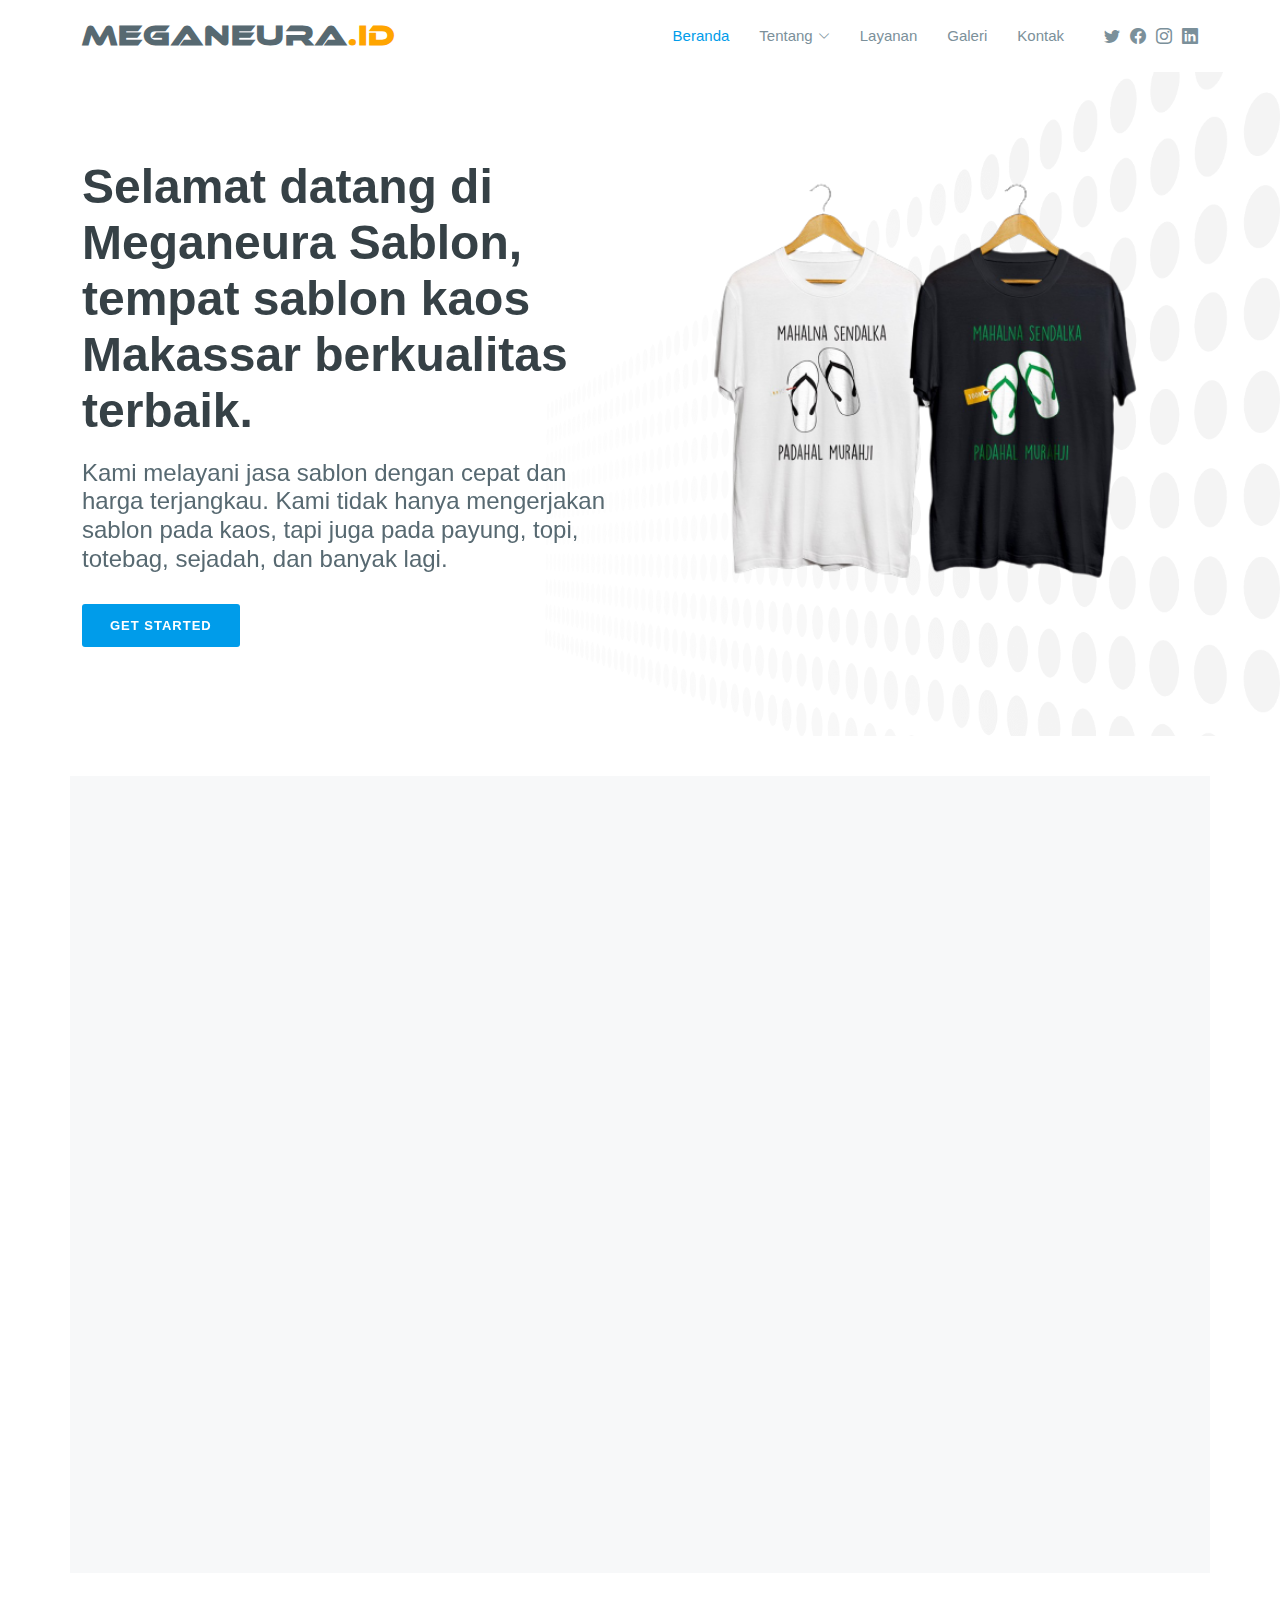
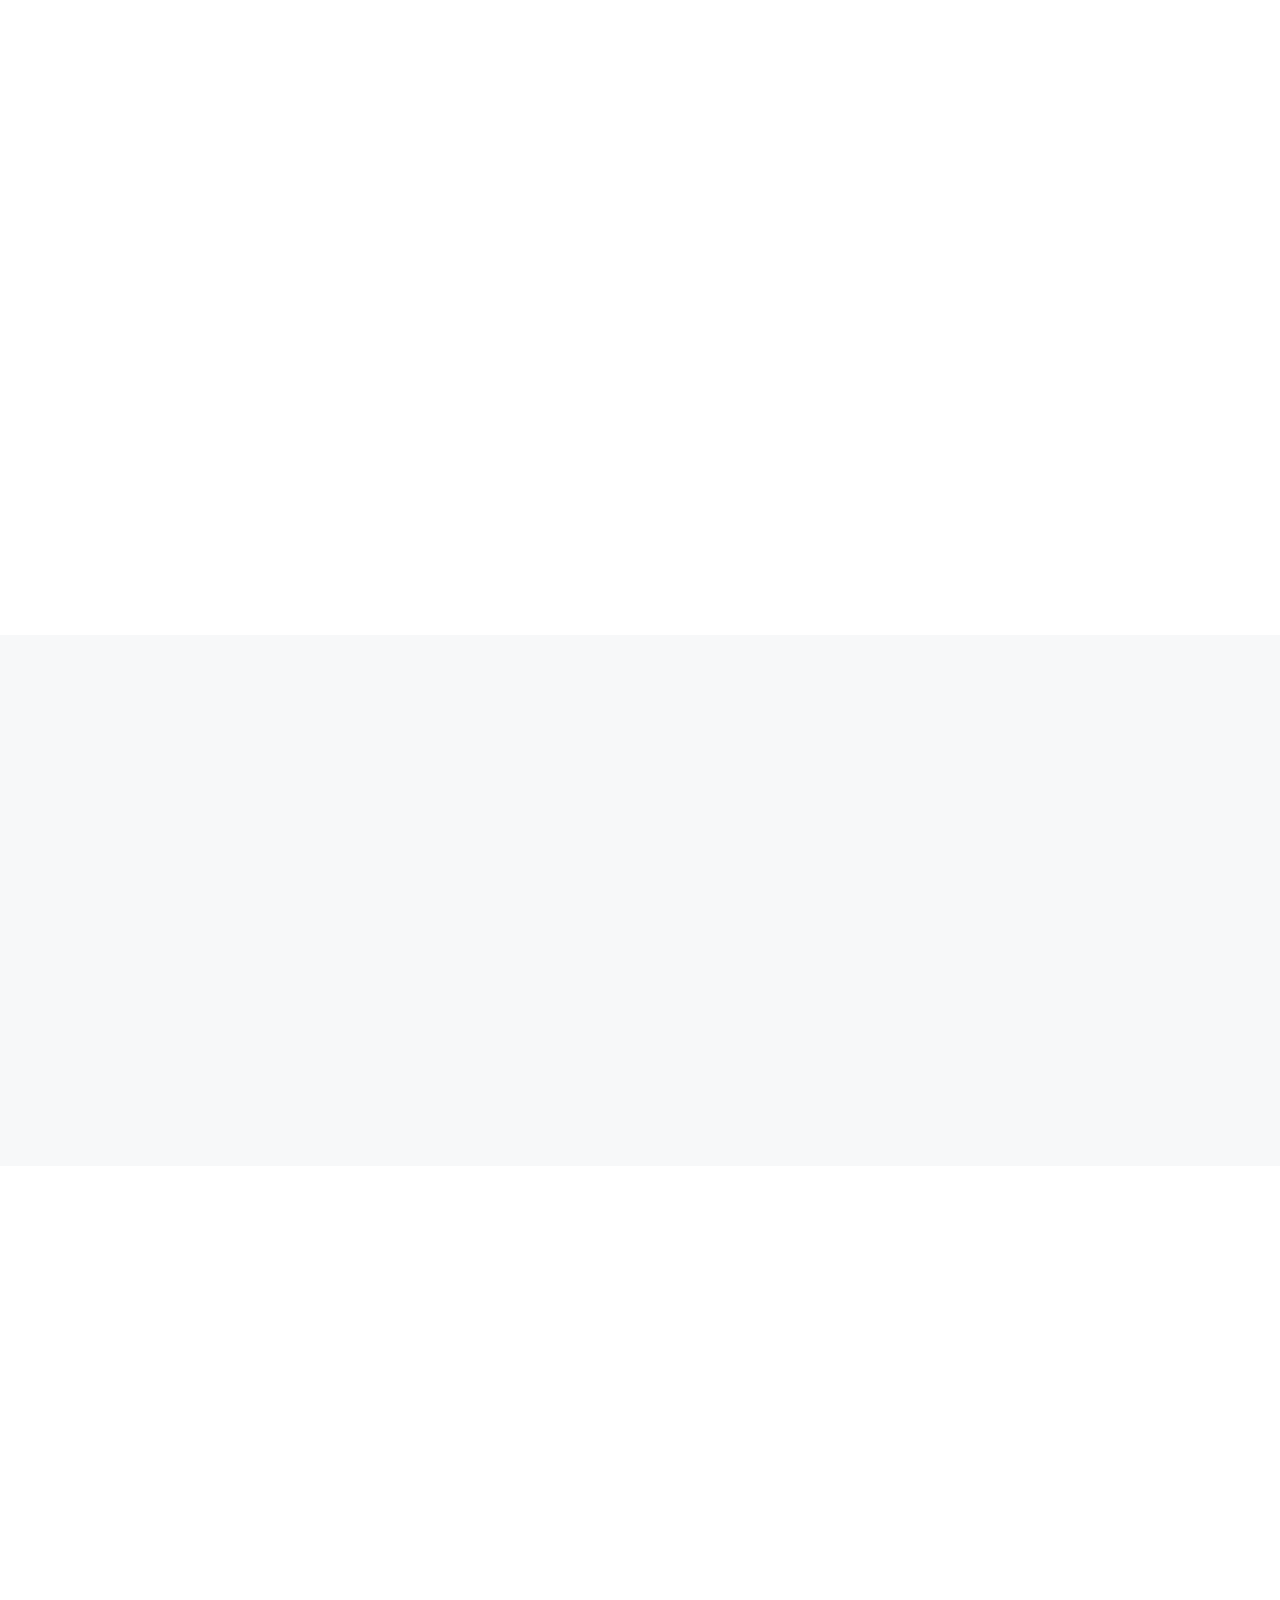
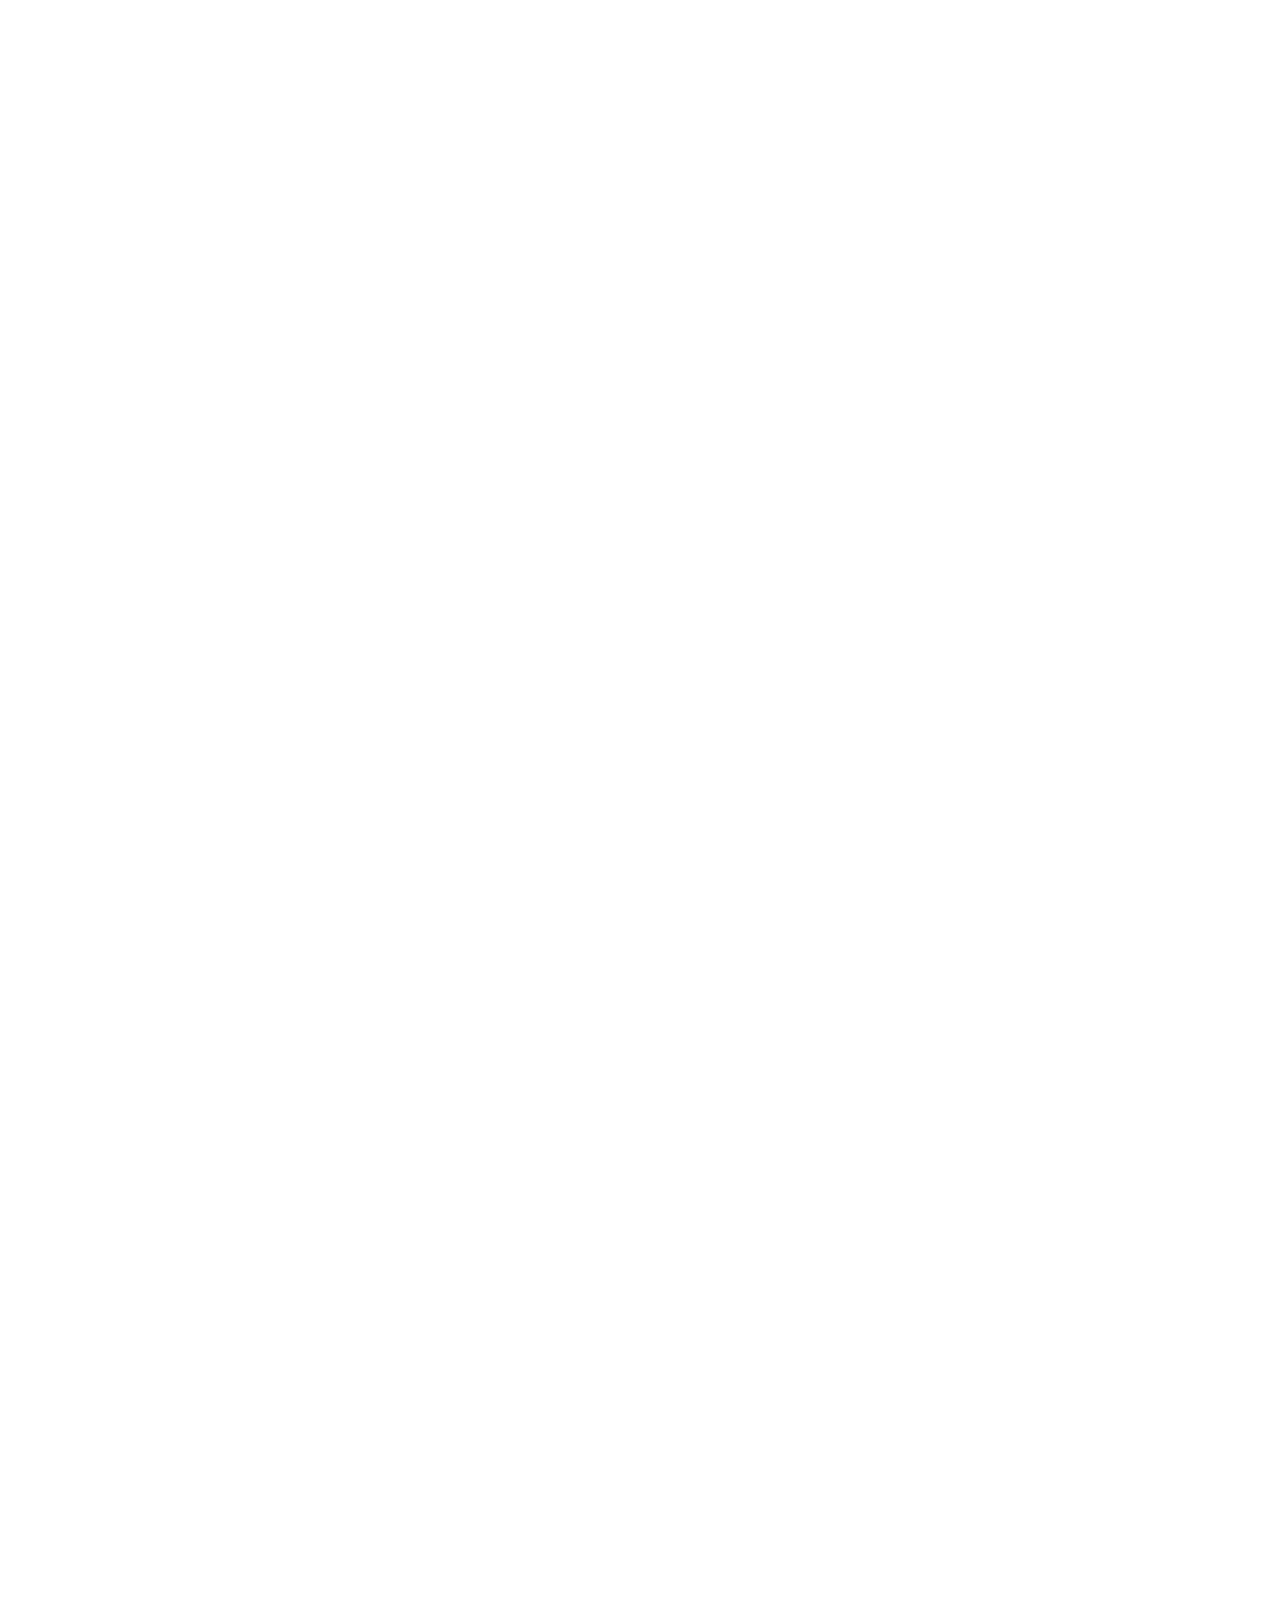
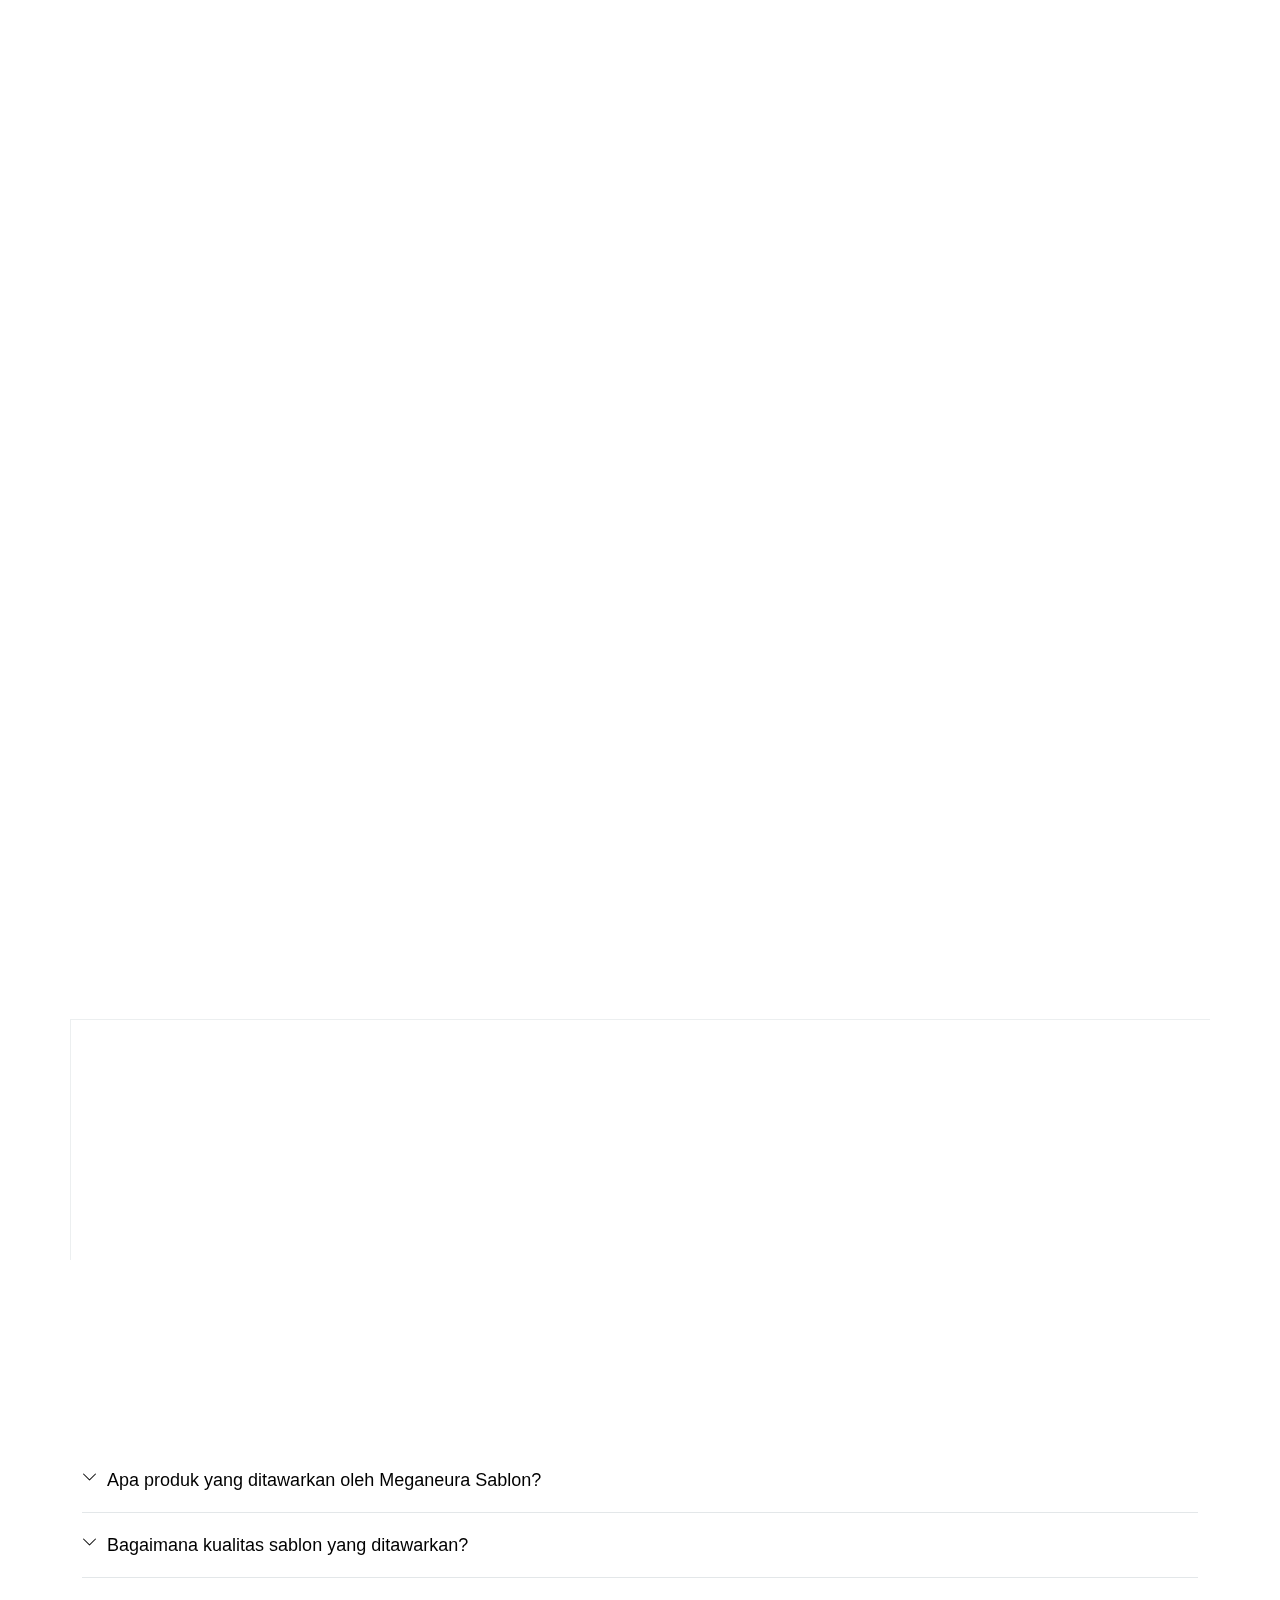
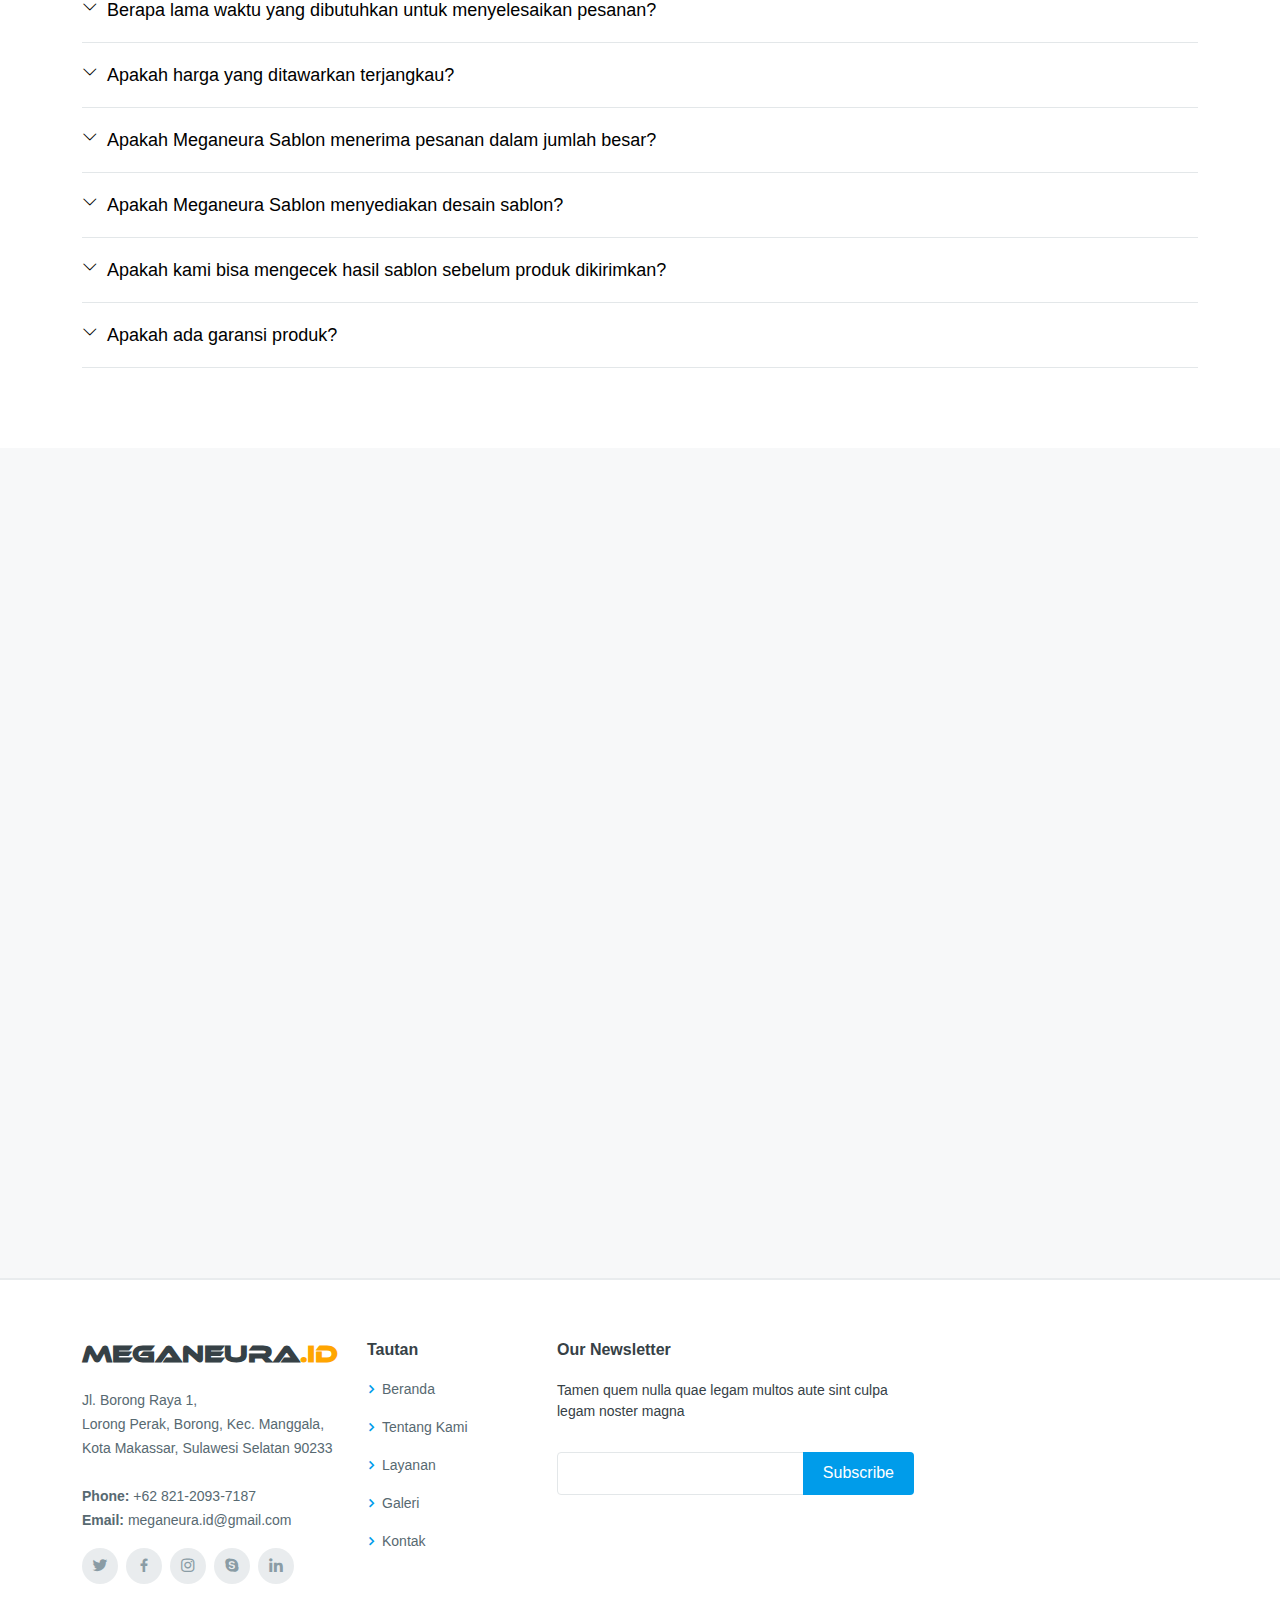
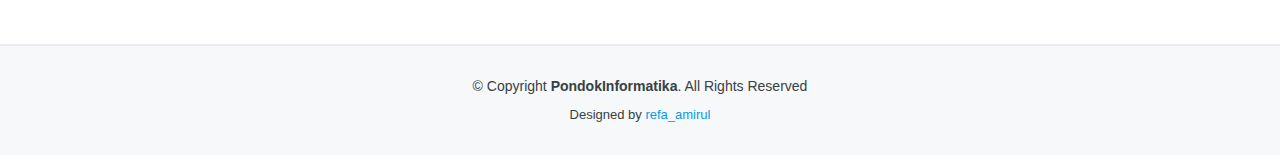
==== index.html @ 89cbbeb8 "menambah file" ====
<!DOCTYPE html>
<html lang="en">

<head>
  <meta charset="utf-8">
  <meta content="width=device-width, initial-scale=1.0" name="viewport">

  <title>Meganeura Sablon - Sablon Kaos Makassar</title>
  <meta content="" name="description">
  <meta content="" name="keywords">

  <!-- Favicons -->
  <link href="assets/img/icon.png" rel="icon">
  <link href="assets/img/apple-touch-icon.png" rel="apple-touch-icon">

  <!-- Google Fonts -->
  <!-- <link href="https://fonts.googleapis.com/css?family=Open+Sans:300,300i,400,400i,600,600i,700,700i|Raleway:300,300i,400,400i,500,500i,600,600i,700,700i|Poppins:300,300i,400,400i,500,500i,600,600i,700,700i" rel="stylesheet"> -->

<style>
  @font-face {
    font-family: 'ethnocentric';
    src: url("/assets/font/ethnocentric\ rg.otf");
  }

  
</style>

  <!-- Vendor CSS Files -->
  <link href="assets/vendor/aos/aos.css" rel="stylesheet">
  <link href="assets/vendor/bootstrap/css/bootstrap.min.css" rel="stylesheet">
  <link href="assets/vendor/bootstrap-icons/bootstrap-icons.css" rel="stylesheet">
  <link href="assets/vendor/boxicons/css/boxicons.min.css" rel="stylesheet">
  <link href="assets/vendor/glightbox/css/glightbox.min.css" rel="stylesheet">
  <link href="assets/vendor/swiper/swiper-bundle.min.css" rel="stylesheet">

  <!-- Template Main CSS File -->
  <link href="assets/css/style.css" rel="stylesheet">

  <!-- =======================================================
  * Template Name: Scaffold - v4.10.0
  * Template URL: https://bootstrapmade.com/scaffold-bootstrap-metro-style-template/
  * Author: BootstrapMade.com
  * License: https://bootstrapmade.com/license/
  ======================================================== -->

  <!-- Script Widget -->

  <script async src="https://whatsform.com/launcher.js" id="wf-widget" data-id="BaFhlE" data-message="Pesan di WhatsApp" ></script>
</head>

<body>

  <!-- ======= Header ======= -->
  <header id="header" class="fixed-top d-flex align-items-center">
    <div class="container d-flex align-items-center">

      <div class="logo me-auto">
        <h1><a href="index.html">MEGANEURA<span style="color: orange;">.ID</span></a></h1>
        <!-- Uncomment below if you prefer to use an image logo -->
        <!-- <a href="index.html"><img src="assets/img/logo.png" alt="" class="img-fluid"></a>-->
      </div>

      <nav id="navbar" class="navbar order-last order-lg-0">
        <ul>
          <li><a class="nav-link scrollto active" href="#hero">Beranda</a></li>
          <li class="dropdown"><a href="#about"><span>Tentang</span> <i class="bi bi-chevron-down"></i></a>
            <ul>
              <li><a class="nav-link scrollto" href="#about">Tentang Kami</a></li>
              <li><a class="nav-link scrollto" href="#testimonials">Testimonials</a></li>
              <li class="dropdown"><a href="#"><span>Deep Drop Down</span> <i class="bi bi-chevron-right"></i></a>
                <ul>
                  <li><a href="#">Deep Drop Down 1</a></li>
                  <li><a href="#">Deep Drop Down 2</a></li>
                  <li><a href="#">Deep Drop Down 3</a></li>
                  <li><a href="#">Deep Drop Down 4</a></li>
                  <li><a href="#">Deep Drop Down 5</a></li>
                </ul>
              </li>
            </ul>
          </li>
          <li><a class="nav-link scrollto" href="#services">Layanan</a></li>
          <li><a class="nav-link scrollto " href="#portfolio">Galeri</a></li>
          <li><a class="nav-link scrollto" href="#contact">Kontak</a></li>
        </ul>
        <i class="bi bi-list mobile-nav-toggle"></i>
      </nav><!-- .navbar -->

      <div class="header-social-links d-flex align-items-center">
        <a href="#" class="twitter"><i class="bi bi-twitter"></i></a>
        <a href="https://www.facebook.com/meganeura.id" class="facebook"><i class="bi bi-facebook"></i></a>
        <a href="https://www.instagram.com/meganeura.id/" class="instagram"><i class="bi bi-instagram"></i></a>
        <a href="#" class="linkedin"><i class="bi bi-linkedin"></i></i></a>
      </div>

    </div>
  </header><!-- End Header -->

  <!-- ======= Hero Section ======= -->
  <section id="hero">

    <div class="container">
      <div class="row">
        <div class="col-lg-6 pt-5 pt-lg-0 order-2 order-lg-1 d-flex flex-column justify-content-center" data-aos="fade-up">
          <div>
            <h1>Selamat datang di Meganeura Sablon, tempat sablon kaos Makassar berkualitas terbaik. </h1>
            <h2>Kami melayani jasa sablon dengan cepat dan harga terjangkau. Kami tidak hanya mengerjakan sablon pada kaos, tapi juga pada payung, topi, totebag, sejadah, dan banyak lagi.</h2>
            <a href="#about" class="btn-get-started scrollto">Get Started</a>
          </div>
        </div>
        <div class="col-lg-6 order-1 order-lg-2 hero-img" data-aos="fade-left">
          <img src="assets/img/home-2.png" style="width: 550px;" class="img-fluid" alt="">
        </div>
      </div>
    </div>

  </section><!-- End Hero -->

  <main id="main">

    <!-- ======= About Section ======= -->
    <section id="about" class="about">
      <div class="container">

        <div class="row">
          <div class="col-lg-6" data-aos="zoom-in">
            <img src="assets/img/1604969773941.jpg" class="img-fluid" alt="">
          </div>
          <div class="col-lg-6 d-flex flex-column justify-contents-center" data-aos="fade-left">
            <div class="content pt-4 pt-lg-0">
              <h3>Tentang Kami</h3>
              <p class="fst-italic">
                Ingin mengetahui lebih lanjut tentang Meganeura Sablon? Kami adalah perusahaan sablon berkualitas di Makassar yang dikenal dengan tagline "Sablon Kaos Makassar". Berikut adalah beberapa bagian yang akan Anda pelajari dalam mengenal lebih jauh tentang kami:
              </p>
              <ul>
                <li><i class="bi bi-check-circle"></i> Kami menyediakan jasa sablon kaos berkualitas, cepat, dan terjangkau. Selain itu kami juga mengerjakan sablon pada produk lain seperti payung, topi, totebag, dan sejadah.</li>
                <li><i class="bi bi-check-circle"></i> Kami mengedepankan kualitas dan kepuasan pelanggan, kami berusaha untuk memberikan yang terbaik bagi Anda.</li>
                <li><i class="bi bi-check-circle"></i> Kami di Meganeura Sablon memiliki tim yang ahli dan berpengalaman dalam menangani sablon produk.</li>
                <li><i class="bi bi-check-circle"></i> Lihat karya-karya kami yang telah dikerjakan sebelumnya dan rasakan kepuasan pelanggan kami.</li>
              </ul>
              <p>
                Pelajari layanan kami yang disediakan dan bagaimana kami dapat membantu Anda dalam mengejar impian produk sablon Anda.
                Ayo pelajari lebih lanjut tentang Meganeura Sablon dan jangan ragu untuk menghubungi kami untuk informasi lebih lanjut.
              </p>
            </div>
          </div>
        </div>

      </div>
    </section><!-- End About Section -->

    <!-- ======= Features Section ======= -->
    <section id="features" class="features">
      <div class="container">

        <div class="row">
          <div class="col-lg-6 mt-2 mb-tg-0 order-2 order-lg-1">
            <ul class="nav nav-tabs flex-column">
              <li class="nav-item" data-aos="fade-up">
                <a class="nav-link active show" data-bs-toggle="tab" href="#tab-1">
                  <h4>Layanan sablon kaos berkualitas</h4>
                  <p>Kami menjamin hasil sablon yang berkualitas dan sesuai dengan desain yang Anda inginkan.</p>
                </a>
              </li>
              <li class="nav-item mt-2" data-aos="fade-up" data-aos-delay="100">
                <a class="nav-link" data-bs-toggle="tab" href="#tab-2">
                  <h4>Proses cepat dan terjangkau</h4>
                  <p>Kami menawarkan layanan sablon yang cepat dan terjangkau, sehingga Anda dapat segera mempromosikan produk Anda dengan desain yang unik.</p>
                </a>
              </li>
              <li class="nav-item mt-2" data-aos="fade-up" data-aos-delay="200">
                <a class="nav-link" data-bs-toggle="tab" href="#tab-3">
                  <h4>Dapat mengerjakan sablon pada berbagai produk</h4>
                  <p>Selain kaos, kami juga dapat mengerjakan sablon pada berbagai produk lainnya seperti payung, topi, totebag, dan sejadah.</p>
                </a>
              </li>
              <li class="nav-item mt-2" data-aos="fade-up" data-aos-delay="300">
                <a class="nav-link" data-bs-toggle="tab" href="#tab-4">
                  <h4>Hasil sablon sesuai dengan keinginan klien</h4>
                  <p>Kami memastikan setiap hasil sablon yang kami produksi sesuai dengan keinginan klien.</p>
                </a>
              </li>
            </ul>
          </div>
          <div class="col-lg-6 order-1 order-lg-2" data-aos="zoom-in">
            <div class="tab-content">
              <div class="tab-pane active show" id="tab-1">
                <figure>
                  <img src="assets/img/1.jpg" alt="" class="img-fluid">
                </figure>
              </div>
              <div class="tab-pane" id="tab-2">
                <figure>
                  <img src="assets/img/2.jpg" alt="" class="img-fluid">
                </figure>
              </div>
              <div class="tab-pane" id="tab-3">
                <figure>
                  <img src="assets/img/3.jpg" alt="" class="img-fluid">
                </figure>
              </div>
              <div class="tab-pane" id="tab-4">
                <figure>
                  <img src="assets/img/Snapinsta.app_1080_159846515_882899182554517_697420244606411882_n.jpg" alt="" class="img-fluid">
                </figure>
              </div>
            </div>
          </div>
        </div>

      </div>
    </section><!-- End Features Section -->

    <!-- ======= Services Section ======= -->
    <section id="services" class="services section-bg">
      <div class="container">

        <div class="section-title" data-aos="fade-up">
          <h2>Layanan Kami</h2>
          <p>Meganeura Sablon, Sablon Kaos Makassar yang Anda percayakan! Kami menawarkan layanan sablon berkualitas dengan harga terjangkau dan proses cepat.</p>
        </div>

        <div class="row">
          <div class="col-md-6 col-lg-3 d-flex align-items-stretch mb-5 mb-lg-0" data-aos="zoom-in">
            <div class="icon-box icon-box-pink">
              <div class="icon"><i class="bx bi-alarm"></i></div>
              <h4 class="title"><a href="">Waktu Pelayanan</a></h4>
              <p class="description">Senin - Sabtu</p>
              <p class="description">08:00 - 20:00</p>
              <p class="description">Kecuali Hari Minggu</p>
            </div>
          </div>

          <div class="col-md-6 col-lg-3 d-flex align-items-stretch mb-5 mb-lg-0" data-aos="zoom-in" data-aos-delay="100">
            <div class="icon-box icon-box-cyan">
              <div class="icon"><i class="bx bx-map"></i></div>
              <h4 class="title"><a href="">Alamat</a></h4>
              <p class="description">Jl. Borong Raya 1,
Lorong Perak, Borong, Kec. Manggala, Kota Makassar, Sulawesi Selatan 90233</p>
            </div>
          </div>

          <div class="col-md-6 col-lg-3 d-flex align-items-stretch mb-5 mb-lg-0" data-aos="zoom-in" data-aos-delay="200">
            <div class="icon-box icon-box-green">
              <div class="icon"><i class="bx bx-tachometer"></i></div>
              <h4 class="title"><a href="">Pekerjaan Cepat</a></h4>
              <p class="description">Kami di Meganeura Sablon, menyediakan layanan sablon kaos Makassar yang cepat dan berkualitas.</p>
            </div>
          </div>

          <div class="col-md-6 col-lg-3 d-flex align-items-stretch mb-5 mb-lg-0" data-aos="zoom-in" data-aos-delay="300">
            <div class="icon-box icon-box-blue">
              <div class="icon"><i class="bx bx-world"></i></div>
              <h4 class="title"><a href="">Nemo Enim</a></h4>
              <p class="description">At vero eos et accusamus et iusto odio dignissimos ducimus qui blanditiis praesentium voluptatum</p>
            </div>
          </div>

        </div>

      </div>
    </section><!-- End Services Section -->

    <!-- ======= Portfolio Section ======= -->
    <section id="portfolio" class="portfolio">
      <div class="container">

        <div class="section-title" data-aos="fade-up">
          <h2>Galeri</h2>
          <p>Meganeura Sablon, Sablon Kaos Makassar yang Anda cari! Kami menyediakan jasa sablon berkualitas dengan harga terjangkau dan proses cepat. Kaos, payung, topi, totebag, sejadah, dan banyak lagi produk yang dapat kami sablon dengan desain yang Anda inginkan.</p>
        </div>

        <div class="row">
        </div>

        <div class="row portfolio-container" data-aos="fade-up" data-aos-delay="200">

          <div class="col-lg-4 col-md-6 portfolio-item filter-card">
            <div class="portfolio-wrap">
              <img src="assets/img/portfolio/Snapinsta.app_1080_238982359_231596015521030_2991062465744565117_n.jpg" class="img-fluid" alt="">
            </div>
          </div>

          <div class="col-lg-4 col-md-6 portfolio-item filter-web">
            <div class="portfolio-wrap">
              <img src="assets/img/portfolio/89250672_214561069948504_362122397966401536_n.jpg" class="img-fluid" alt="">
            </div>
          </div>
          <div class="col-lg-4 col-md-6 portfolio-item filter-web">
            <div class="portfolio-wrap">
              <img src="assets/img/portfolio/Snapinsta.app_1080_203555985_104436871811895_7876643213663889812_n.jpg" class="img-fluid" alt="">
            </div>
          </div>
          <div class="col-lg-4 col-md-6 portfolio-item filter-web">
            <div class="portfolio-wrap">
              <img src="assets/img/portfolio/pjr.jpg" class="img-fluid" alt="">
            </div>
          </div>
          <div class="col-lg-4 col-md-6 portfolio-item filter-web">
            <div class="portfolio-wrap">
              <img src="assets/img/portfolio/scc.jpg" class="img-fluid" alt="">
            </div>
          </div>
          <div class="col-lg-4 col-md-6 portfolio-item filter-web">
            <div class="portfolio-wrap">
              <img src="assets/img/portfolio/Snapinsta.app_1080_106246926_555847465054790_4568158336563918286_n.jpg" class="img-fluid" alt="">
            </div>
          </div>
          <div class="col-lg-4 col-md-6 portfolio-item filter-web">
            <div class="portfolio-wrap">
              <img src="assets/img/portfolio/Snapinsta.app_1080_247079324_998539337389157_1412205517000227211_n.jpg" class="img-fluid" alt="">
            </div>
          </div>
          <div class="col-lg-4 col-md-6 portfolio-item filter-web">
            <div class="portfolio-wrap">
              <img src="assets/img/portfolio/Snapinsta.app_1080_247079324_998539337389157_1412205517000227211_n.jpg" class="img-fluid" alt="">
            </div>
          </div>
          <div class="col-lg-4 col-md-6 portfolio-item filter-web">
            <div class="portfolio-wrap">
              <img src="assets/img/portfolio/IMG_20220619_190105.jpg" class="img-fluid" alt="">
            </div>
          </div>

        </div>

      </div>
    </section><!-- End Portfolio Section -->

    <!-- ======= Cta Section ======= -->
    <section id="cta" class="cta">
      <div class="container">

        <div class="row" data-aos="zoom-in">
          <div class="col-lg-9 text-center text-lg-start">
            <h3>Call To Action</h3>
            <p> Ingin menyempurnakan penampilan tim atau kelompokmu dengan kaos yang unik dan berkualitas? Meganeura Sablon adalah jawabannya! Kami melayani jasa sablon kaos di Makassar dengan cepat dan harga yang terjangkau.</p>
          </div>
          <div class="col-lg-3 cta-btn-container text-center">
            <a class="cta-btn align-middle" href="wa.me/6282120937187">Call To Action</a>
          </div>
        </div>

      </div>
    </section><!-- End Cta Section -->

    <!-- ======= Testimonials Section ======= -->
    <section id="testimonials" class="testimonials">
      <div class="container">

        <div class="section-title" data-aos="fade-up">
          <h2>Testimonials</h2>
          <p>Meganeura Sablon adalah usaha yang bergerak di bidang jasa sablon kaos di Makassar. Kami menyediakan layanan sablon kaos berkualitas tinggi, cepat, dan terjangkau bagi pelanggan kami.</p>
        </div>

        <div class="testimonials-slider swiper" data-aos="fade-up" data-aos-delay="100">
          <div class="swiper-wrapper">

            <div class="swiper-slide">
              <img src="assets/img/testimonials/testimonial-1.jpg" class="img-thumbnail" alt="Foto">
            </div><!-- End testimonial item -->

            <div class="swiper-slide">
              <img src="assets/img/testimonials/testimonial-2.jpg" class="img-thumbnail" alt="Foto">
            </div><!-- End testimonial item -->

            <div class="swiper-slide">
              <img src="assets/img/testimonials/testimonial-3.jpg" class="img-thumbnail" alt="Foto">
              
            </div><!-- End testimonial item -->

            <div class="swiper-slide">
              <img src="assets/img/testimonials/testimonial-4.jpg" class="img-thumbnail" alt="Foto">
            </div><!-- End testimonial item -->

            <div class="swiper-slide">
              <img src="assets/img/testimonials/testimonial-5.jpg" class="img-thumbnail" alt="Foto">
            </div><!-- End testimonial item -->

          </div>
          <div class="swiper-pagination"></div>
        </div>

      </div>
    </section><!-- End Testimonials Section -->

    <!-- ======= Clients Section ======= -->
    <section id="clients" class="clients">
      <div class="container">

        <div class="section-title" data-aos="fade-up">
          <h2>Clients</h2>
          <p>Meganeura Sablon, Sablon Kaos Makassar yang Anda percayakan! Kami senang dapat melayani berbagai klien dari berbagai bidang, mulai dari perusahaan, organisasi, hingga individu.</p>
        </div>

        <div class="row no-gutters clients-wrap clearfix wow fadeInUp">

          <div class="col-lg-3 col-md-4 col-xs-6">
            <div class="client-logo" data-aos="zoom-in">
              <img src="assets/img/clients/Alfamart_logo.svg" class="img-fluid" alt="">
            </div>
          </div>

          <div class="col-lg-3 col-md-4 col-xs-6">
            <div class="client-logo" data-aos="zoom-in" data-aos-delay="100">
              <img src="assets/img/clients/logo-imip.png" class="img-fluid" alt="">
            </div>
          </div>

          <div class="col-lg-3 col-md-4 col-xs-6">
            <div class="client-logo" data-aos="zoom-in" data-aos-delay="150">
              <img src="assets/img/clients/logo-itss.png" class="img-fluid" alt="">
            </div>
          </div>

          <div class="col-lg-3 col-md-4 col-xs-6">
            <div class="client-logo" data-aos="zoom-in" data-aos-delay="200">
              <img src="assets/img/clients/gocar.png" class="img-fluid" alt="">
            </div>
          </div>

          <div class="col-lg-3 col-md-4 col-xs-6">
            <div class="client-logo" data-aos="zoom-in" data-aos-delay="250">
              <img src="assets/img/clients/logo-scc.png" class="img-fluid" alt="">
            </div>
          </div>

          <div class="col-lg-3 col-md-4 col-xs-6">
            <div class="client-logo" data-aos="zoom-in" data-aos-delay="300">
              <img src="assets/img/clients/client-6.png" class="img-fluid" alt="">
            </div>
          </div>

          <div class="col-lg-3 col-md-4 col-xs-6">
            <div class="client-logo" data-aos="zoom-in" data-aos-delay="350">
              <img src="assets/img/clients/client-7.png" class="img-fluid" alt="">
            </div>
          </div>

          <div class="col-lg-3 col-md-4 col-xs-6" data-aos="zoom-in" data-aos-delay="400">
            <div class="client-logo">
              <img src="assets/img/clients/client-8.png" class="img-fluid" alt="">
            </div>
          </div>

        </div>

      </div>
    </section><!-- End Clients Section -->

    <!-- ======= F.A.Q Section ======= -->
    <section id="faq" class="faq">
      <div class="container">

        <div class="section-title" data-aos="fade-up">
          <h2>Pertanyaan yang Sering Diajukan</h2>
        </div>

        <ul class="faq-list">

          <li>
            <div data-bs-toggle="collapse" class="collapsed question" href="#faq1">Apa produk yang ditawarkan oleh Meganeura Sablon? <i class="bi bi-chevron-down icon-show"></i><i class="bi bi-chevron-up icon-close"></i></div>
            <div id="faq1" class="collapse" data-bs-parent=".faq-list">
              <p>
                Kami menyediakan jasa sablon kaos berkualitas, sablon payung, topi, totebag, sejadah dan produk lainnya.
              </p>
            </div>
          </li>

          <li>
            <div data-bs-toggle="collapse" href="#faq2" class="collapsed question">Bagaimana kualitas sablon yang ditawarkan? <i class="bi bi-chevron-down icon-show"></i><i class="bi bi-chevron-up icon-close"></i></div>
            <div id="faq2" class="collapse" data-bs-parent=".faq-list">
              <p>
                Kami menggunakan bahan-bahan berkualitas dan teknologi terbaru untuk menjamin kualitas sablon yang tinggi.
              </p>
            </div>
          </li>

          <li>
            <div data-bs-toggle="collapse" href="#faq3" class="collapsed question">Berapa lama waktu yang dibutuhkan untuk menyelesaikan pesanan? <i class="bi bi-chevron-down icon-show"></i><i class="bi bi-chevron-up icon-close"></i></div>
            <div id="faq3" class="collapse" data-bs-parent=".faq-list">
              <p>
                Kami berusaha untuk menyelesaikan pesanan secepat mungkin tanpa mengurangi kualitas sablon. Waktu penyelesaian bervariasi tergantung pada jumlah pesanan dan tingkat kompleksitas desain.
              </p>
            </div>
          </li>

          <li>
            <div data-bs-toggle="collapse" href="#faq4" class="collapsed question">Apakah harga yang ditawarkan terjangkau? <i class="bi bi-chevron-down icon-show"></i><i class="bi bi-chevron-up icon-close"></i></div>
            <div id="faq4" class="collapse" data-bs-parent=".faq-list">
              <p>
                Kami berusaha untuk menawarkan harga yang terjangkau tanpa mengurangi kualitas sablon.
              </p>
            </div>
          </li>

          <li>
            <div data-bs-toggle="collapse" href="#faq5" class="collapsed question">Apakah Meganeura Sablon menerima pesanan dalam jumlah besar? <i class="bi bi-chevron-down icon-show"></i><i class="bi bi-chevron-up icon-close"></i></div>
            <div id="faq5" class="collapse" data-bs-parent=".faq-list">
              <p>
                Ya, kami menerima pesanan dalam jumlah besar dan siap untuk mengakomodasi kebutuhan klien kami.
              </p>
            </div>
          </li>

          <li>
            <div data-bs-toggle="collapse" href="#faq6" class="collapsed question">Apakah Meganeura Sablon menyediakan desain sablon? <i class="bi bi-chevron-down icon-show"></i><i class="bi bi-chevron-up icon-close"></i></div>
            <div id="faq6" class="collapse" data-bs-parent=".faq-list">
              <p>
                Ya, kami menyediakan jasa desain sablon dengan biaya tambahan.
              </p>
            </div>
          </li>

          <li>
            <div data-bs-toggle="collapse" href="#faq7" class="collapsed question">Apakah kami bisa mengecek hasil sablon sebelum produk dikirimkan? <i class="bi bi-chevron-down icon-show"></i><i class="bi bi-chevron-up icon-close"></i></div>
            <div id="faq7" class="collapse" data-bs-parent=".faq-list">
              <p>
                Ya, kami menyediakan foto hasil sablon sebelum produk dikirimkan kepada klien.
              </p>
            </div>
          </li>

          <li>
            <div data-bs-toggle="collapse" href="#faq8" class="collapsed question">Apakah ada garansi produk? <i class="bi bi-chevron-down icon-show"></i><i class="bi bi-chevron-up icon-close"></i></div>
            <div id="faq8" class="collapse" data-bs-parent=".faq-list">
              <p>
                Ya, kami memberikan garansi produk untuk kualitas sablon yang tidak sesuai dengan pesanan.
              </p>
            </div>
          </li>

        </ul>

      </div>
    </section><!-- End Frequently Asked Questions Section -->

    <!-- ======= Contact Section ======= -->
    <section id="contact" class="contact section-bg">
      <div class="container">

        <div class="section-title" data-aos="fade-up">
          <h2>Contact Us</h2>
        </div>

        <div class="row">

          <div class="col-lg-5 d-flex align-items-stretch" data-aos="fade-right">
            <div class="info">
              <div class="address">
                <i class="bi bi-geo-alt"></i>
                <h4>Lokasi:</h4>
                <p>Jl. Borong Raya 1, Lorong Perak, Borong, Kec. Manggala, Kota Makassar, Sulawesi Selatan 90233</p>
              </div>

              <div class="email">
                <i class="bi bi-envelope"></i>
                <h4>Email:</h4>
                <p>meganeura.id@gmail.com</p>
              </div>

              <div class="phone">
                <i class="bi bi-phone"></i>
                <h4>Telepon:</h4>
                <p>+62 821-2093-7187</p>
              </div>

              <iframe src="https://www.google.com/maps/embed?pb=!1m18!1m12!1m3!1d3973.6351315521247!2d119.4628922!3d-5.1622618000000005!2m3!1f0!2f0!3f0!3m2!1i1024!2i768!4f13.1!3m3!1m2!1s0x2dbee3ed625b9875%3A0x916eab9175097f85!2sMeganeura%20Sablon!5e0!3m2!1sid!2sid!4v1673484669426!5m2!1sid!2sid" width="100%" height="290px" style="border:0;" allowfullscreen="" loading="lazy" referrerpolicy="no-referrer-when-downgrade"></iframe>
            </div>

          </div>

          <div class="col-lg-7 mt-5 mt-lg-0 d-flex align-items-stretch" data-aos="fade-left">
            <form name="form-meganeura-sablon" method="post" class="php-email-form">
              <div class="alert alert-success alert-dismissible fade show d-none my-alert" role="alert">
                <strong>Terimakasih!</strong> Pesan anda sudah kami terima.
                <button type="button" class="btn-close" data-bs-dismiss="alert" aria-label="Close"></button>
              </div>
              <div class="row">
                <div class="form-group col-md-6">
                  <label for="name">Your Name</label>
                  <input type="text" name="nama" class="form-control" id="name" required>
                </div>
                <div class="form-group col-md-6 mt-3 mt-md-0">
                  <label for="name">Your Email</label>
                  <input type="email" class="form-control" name="email" id="email" required>
                </div>
              </div>
              <div class="form-group mt-3">
                <label for="name">Message</label>
                <textarea class="form-control" name="pesan" rows="10" required></textarea>
              </div>
              <div class="my-3">
                
              </div>
              <div class="text-center">
                <button type="submit" class="btn btn-primary btn-kirim">Send Message</button>
                <button class="btn btn-primary btn-loading d-none" type="button" disabled>
                  <span class="spinner-border spinner-border-sm" role="status" aria-hidden="true"></span>
                  Loading...
                </button>
              </div>
            </form>
          </div>

        </div>

      </div>
    </section><!-- End Contact Section -->

  </main><!-- End #main -->

  <!-- ======= Footer ======= -->
  <footer id="footer">
    <div class="footer-top">
      <div class="container">
        <div class="row">

          <div class="col-lg-3 col-md-6">
            <div class="footer-info">
              <h3>Meganeura<span style="color: orange;">.id</span></h3>
              <p>
                Jl. Borong Raya 1, <br>
                Lorong Perak, Borong, Kec. Manggala, Kota Makassar, Sulawesi Selatan 90233<br><br>
                <strong>Phone:</strong> +62 821-2093-7187<br>
                <strong>Email:</strong> meganeura.id@gmail.com<br>
              </p>
              <div class="social-links mt-3">
                <a href="#" class="twitter"><i class="bx bxl-twitter"></i></a>
                <a href="https://www.facebook.com/meganeura.id" class="facebook"><i class="bx bxl-facebook"></i></a>
                <a href="https://www.instagram.com/meganeura.id/" class="instagram"><i class="bx bxl-instagram"></i></a>
                <a href="#" class="google-plus"><i class="bx bxl-skype"></i></a>
                <a href="#" class="linkedin"><i class="bx bxl-linkedin"></i></a>
              </div>
            </div>
          </div>

          <div class="col-lg-2 col-md-6 footer-links">
            <h4>Tautan</h4>
            <ul>
              <li><i class="bx bx-chevron-right"></i> <a href="#hero">Beranda</a></li>
              <li><i class="bx bx-chevron-right"></i> <a href="#about">Tentang Kami</a></li>
              <li><i class="bx bx-chevron-right"></i> <a href="#services">Layanan</a></li>
              <li><i class="bx bx-chevron-right"></i> <a href="#portfolio">Galeri</a></li>
              <li><i class="bx bx-chevron-right"></i> <a href="#contact">Kontak</a></li>
            </ul>
          </div>

          <div class="col-lg-4 col-md-6 footer-newsletter">
            <h4>Our Newsletter</h4>
            <p>Tamen quem nulla quae legam multos aute sint culpa legam noster magna</p>
            <form action="" method="post">
              <input type="email" name="email"><input type="submit" value="Subscribe">
            </form>

          </div>

        </div>
      </div>
    </div>

    <div class="container">
      <div class="copyright">
        &copy; Copyright <strong><span>PondokInformatika</span></strong>. All Rights Reserved
      </div>
      <div class="credits">
        <!-- All the links in the footer should remain intact. -->
        <!-- You can delete the links only if you purchased the pro version. -->
        <!-- Licensing information: https://bootstrapmade.com/license/ -->
        <!-- Purchase the pro version with working PHP/AJAX contact form: https://bootstrapmade.com/scaffold-bootstrap-metro-style-template/ -->
        Designed by <a href="https://www.instagram.com/refa_amirul/">refa_amirul</a>
      </div>
    </div>
  </footer><!-- End Footer -->


  <!-- Vendor JS Files -->
  <script src="assets/vendor/aos/aos.js"></script>
  <script src="assets/vendor/bootstrap/js/bootstrap.bundle.min.js"></script>
  <script src="assets/vendor/glightbox/js/glightbox.min.js"></script>
  <script src="assets/vendor/isotope-layout/isotope.pkgd.min.js"></script>
  <script src="assets/vendor/swiper/swiper-bundle.min.js"></script>
  <script src="assets/vendor/php-email-form/validate.js"></script>

  <!-- Template Main JS File -->
  <script src="assets/js/main.js"></script>
  <script>
    const scriptURL = 'https://script.google.com/macros/s/AKfycbwR1lGpUQ3XIM_OmGmcH_f-gfusaUuE6e3yQW4GMmAFJ2NS0Gd9uHvFhzkoH5FRFEZ2ww/exec'
    const form = document.forms['form-meganeura-sablon'];
    const btnKirim = document.querySelector('.btn-kirim');
    const btnLoading = document.querySelector('.btn-loading');
    const myAlert = document.querySelector('.my-alert');
  
    form.addEventListener('submit', e => {
        e.preventDefault();
        // ketika tombol submit diklik
        // tampilkan tombol loading, hilangkan tombol kirim
        btnLoading.classList.toggle('d-none');
        btnKirim.classList.toggle('d-none');
        fetch(scriptURL, { method: 'POST', body: new FormData(form)})
          .then(response => {
            btnLoading.classList.toggle('d-none');
        btnKirim.classList.toggle('d-none');
        myAlert.classList.toggle('d-none');
        form.reset();
            console.log('Success!', response)})
          .catch(error => console.error('Error!', error.message))
      })
  </script>
</body>

</html>
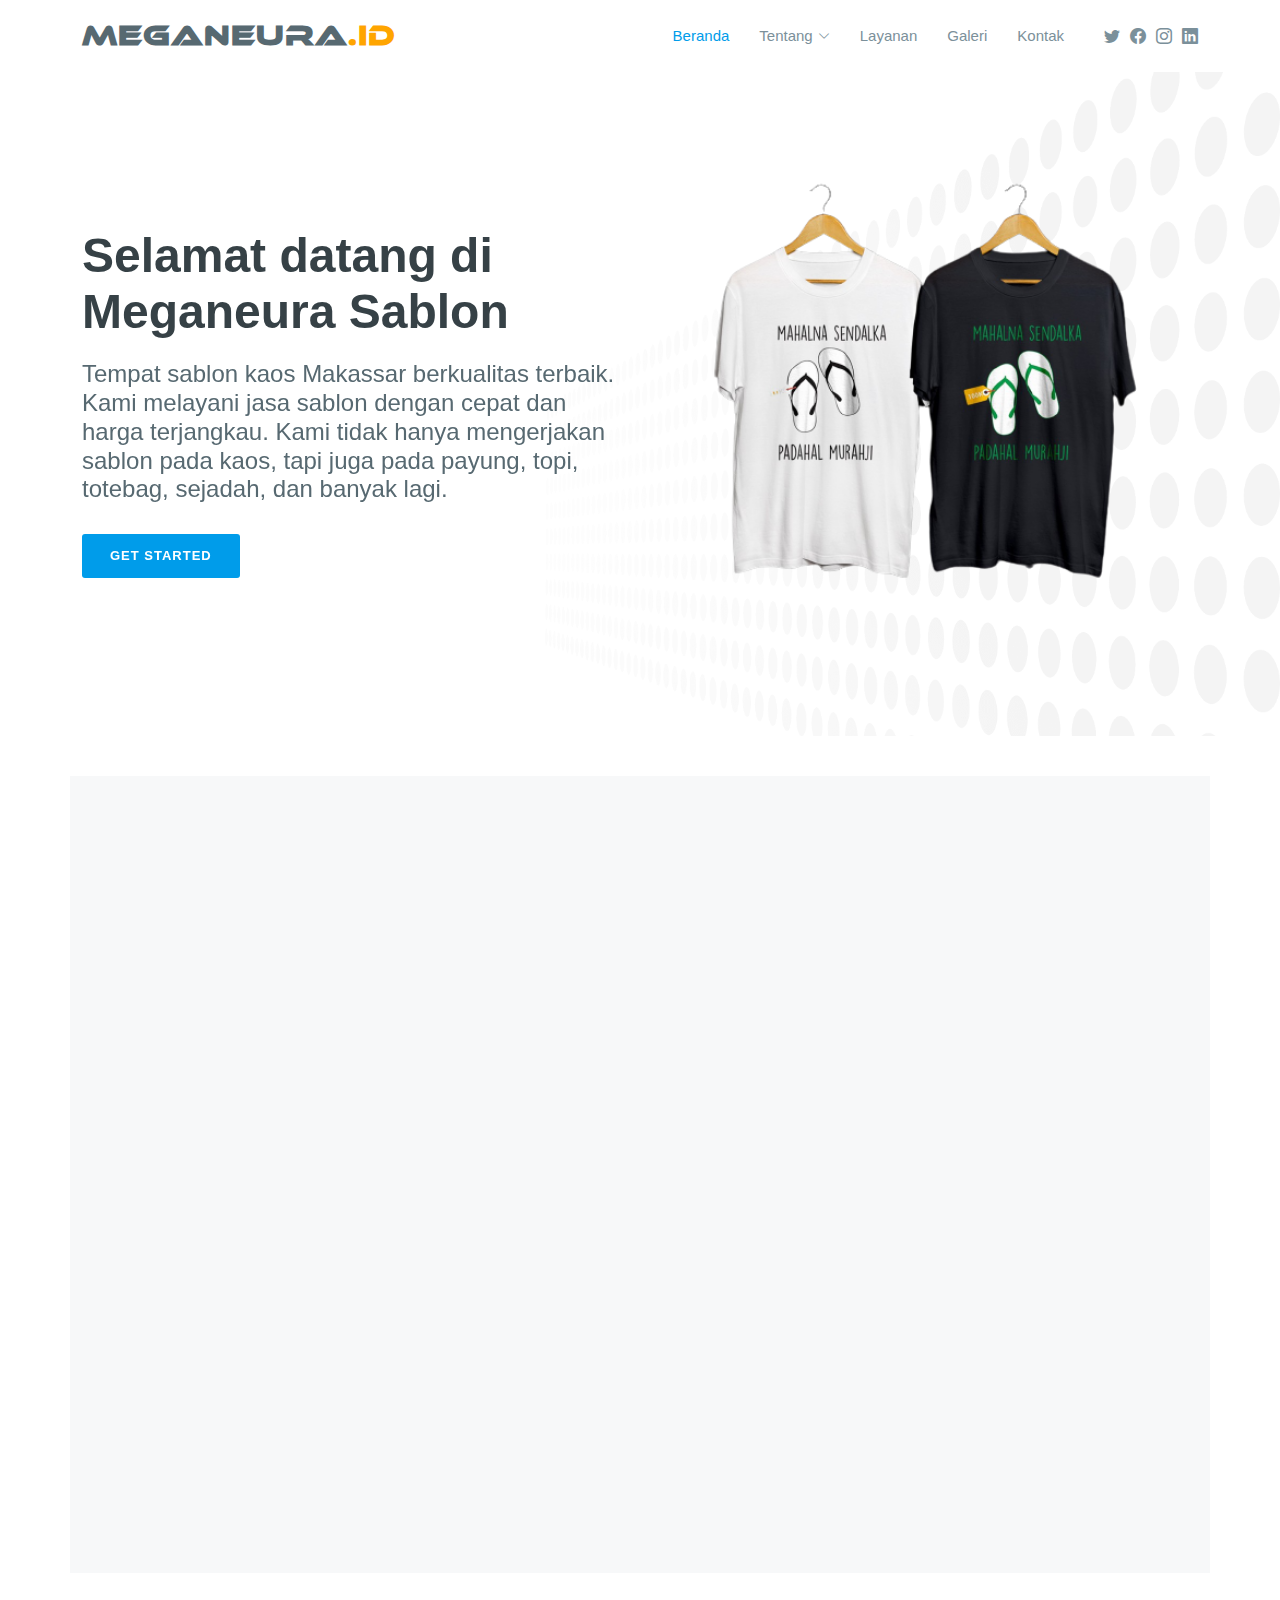
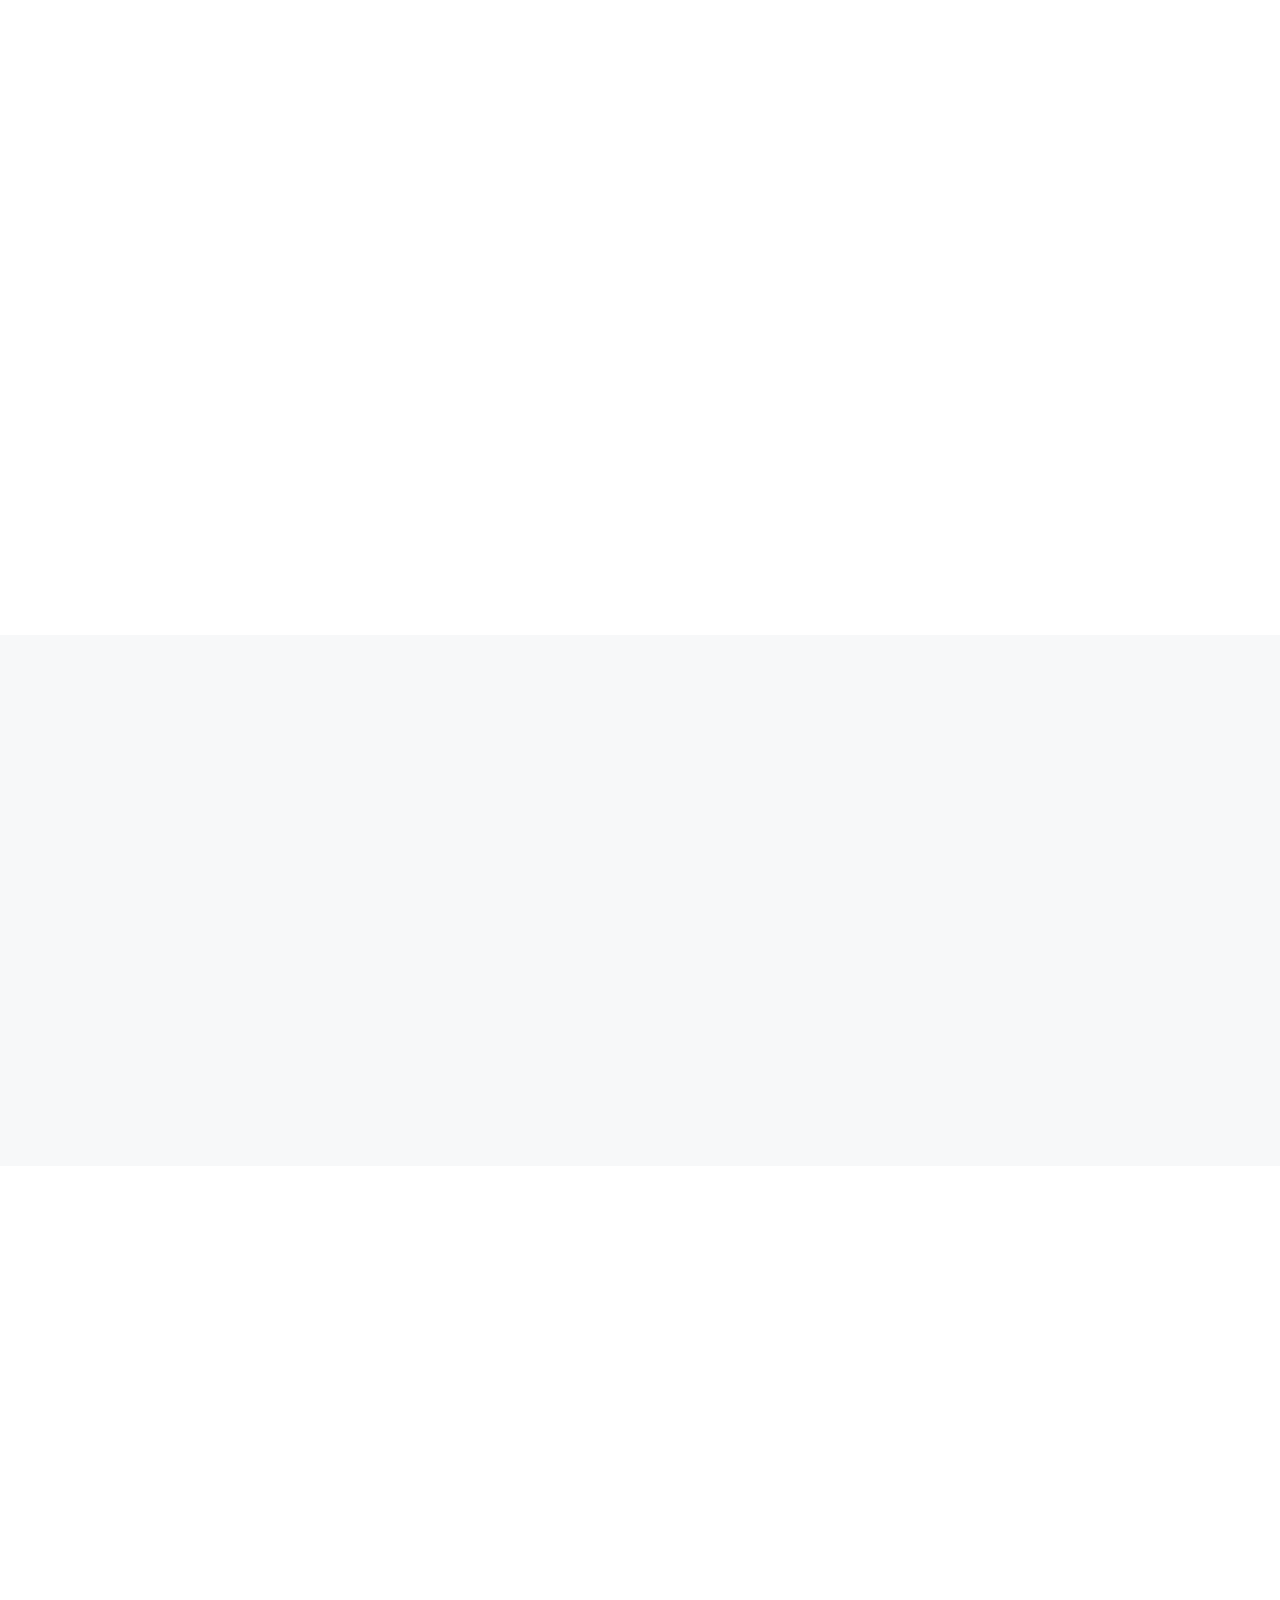
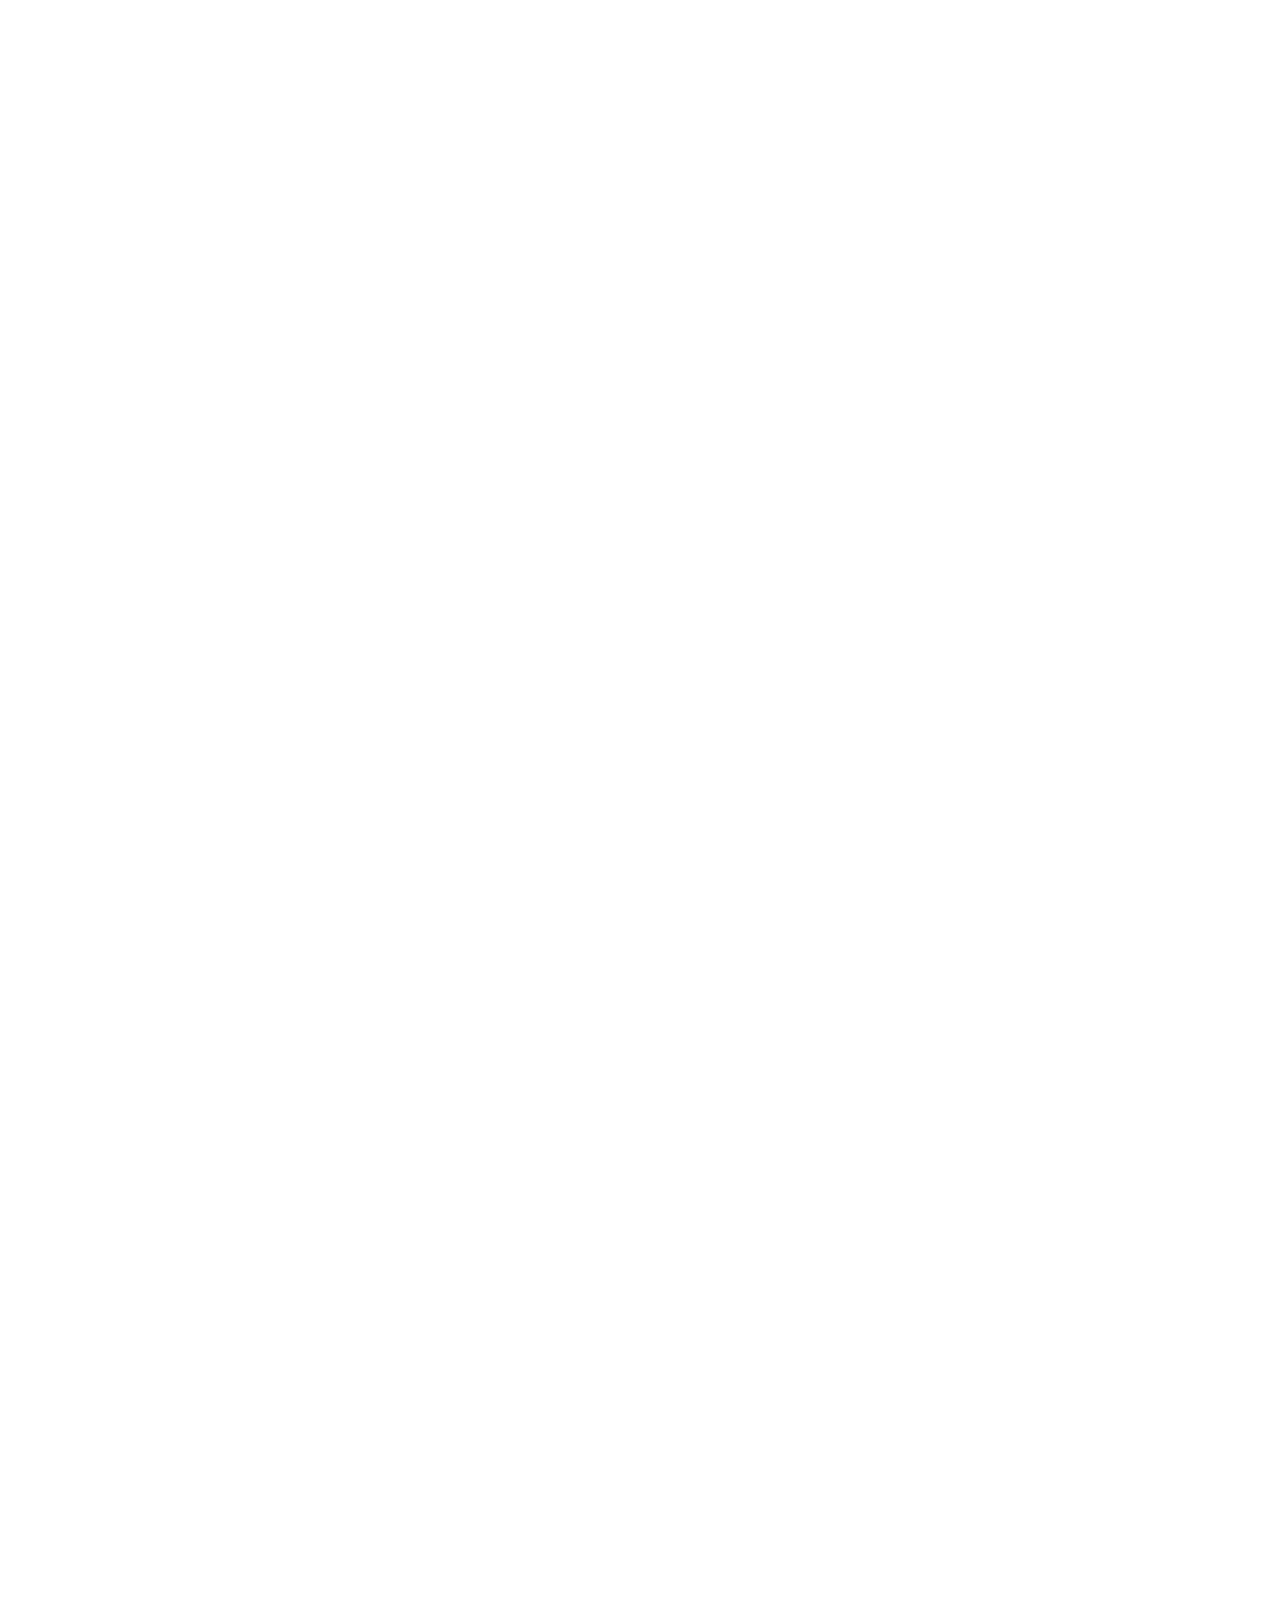
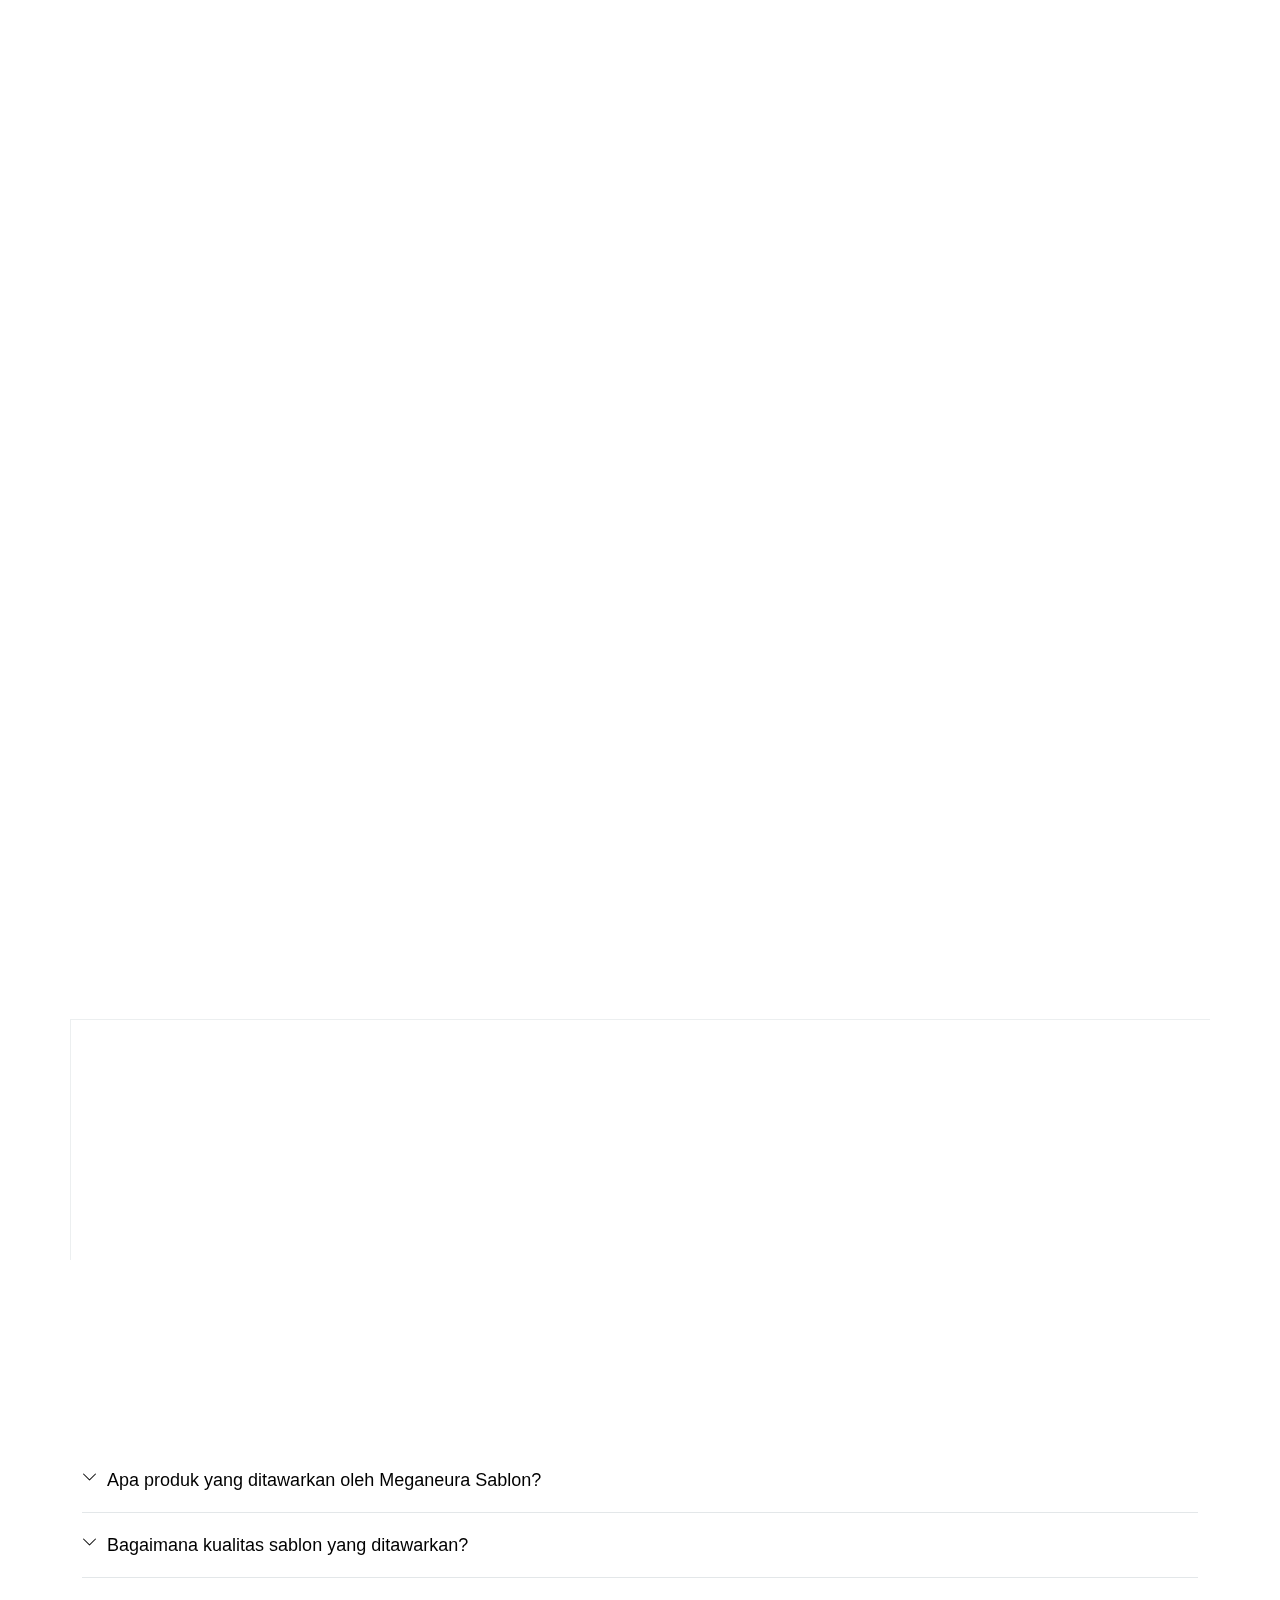
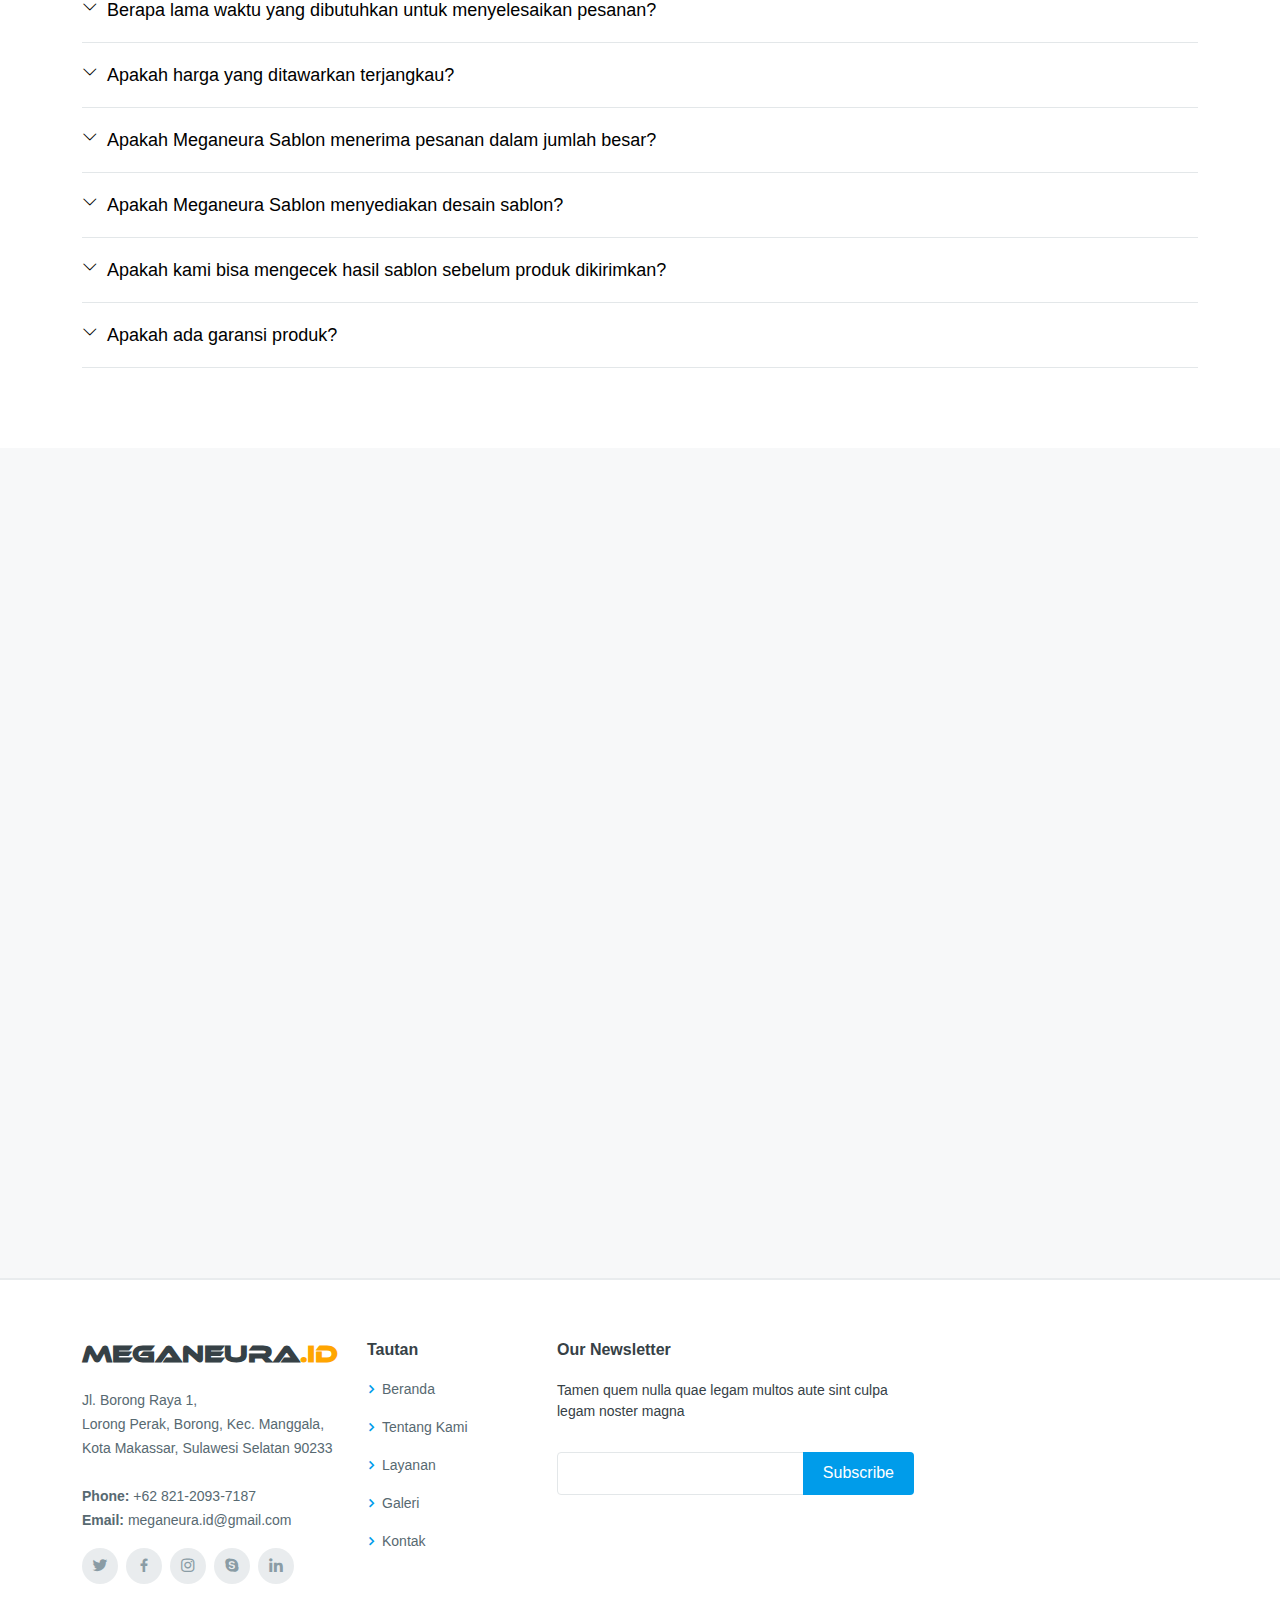
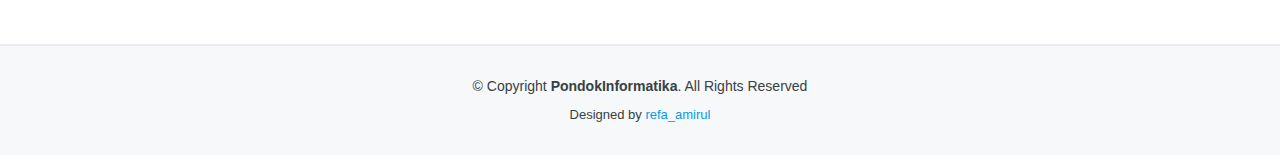
==== commit ae6375f2: "navbar dan hero" ====
--- a/index.html
+++ b/index.html
@@ -67,15 +67,6 @@
             <ul>
               <li><a class="nav-link scrollto" href="#about">Tentang Kami</a></li>
               <li><a class="nav-link scrollto" href="#testimonials">Testimonials</a></li>
-              <li class="dropdown"><a href="#"><span>Deep Drop Down</span> <i class="bi bi-chevron-right"></i></a>
-                <ul>
-                  <li><a href="#">Deep Drop Down 1</a></li>
-                  <li><a href="#">Deep Drop Down 2</a></li>
-                  <li><a href="#">Deep Drop Down 3</a></li>
-                  <li><a href="#">Deep Drop Down 4</a></li>
-                  <li><a href="#">Deep Drop Down 5</a></li>
-                </ul>
-              </li>
             </ul>
           </li>
           <li><a class="nav-link scrollto" href="#services">Layanan</a></li>
@@ -102,8 +93,8 @@
       <div class="row">
         <div class="col-lg-6 pt-5 pt-lg-0 order-2 order-lg-1 d-flex flex-column justify-content-center" data-aos="fade-up">
           <div>
-            <h1>Selamat datang di Meganeura Sablon, tempat sablon kaos Makassar berkualitas terbaik. </h1>
-            <h2>Kami melayani jasa sablon dengan cepat dan harga terjangkau. Kami tidak hanya mengerjakan sablon pada kaos, tapi juga pada payung, topi, totebag, sejadah, dan banyak lagi.</h2>
+            <h1>Selamat datang di Meganeura Sablon</h1>
+            <h2>Tempat sablon kaos Makassar berkualitas terbaik. Kami melayani jasa sablon dengan cepat dan harga terjangkau. Kami tidak hanya mengerjakan sablon pada kaos, tapi juga pada payung, topi, totebag, sejadah, dan banyak lagi.</h2>
             <a href="#about" class="btn-get-started scrollto">Get Started</a>
           </div>
         </div>
@@ -312,7 +303,7 @@
           </div>
           <div class="col-lg-4 col-md-6 portfolio-item filter-web">
             <div class="portfolio-wrap">
-              <img src="assets/img/portfolio/Snapinsta.app_1080_247079324_998539337389157_1412205517000227211_n.jpg" class="img-fluid" alt="">
+              <img src="assets/img/portfolio/Snapinsta.app_1080_121512420_701009034094127_5567415614880837036_n.jpg" class="img-fluid" alt="">
             </div>
           </div>
           <div class="col-lg-4 col-md-6 portfolio-item filter-web">
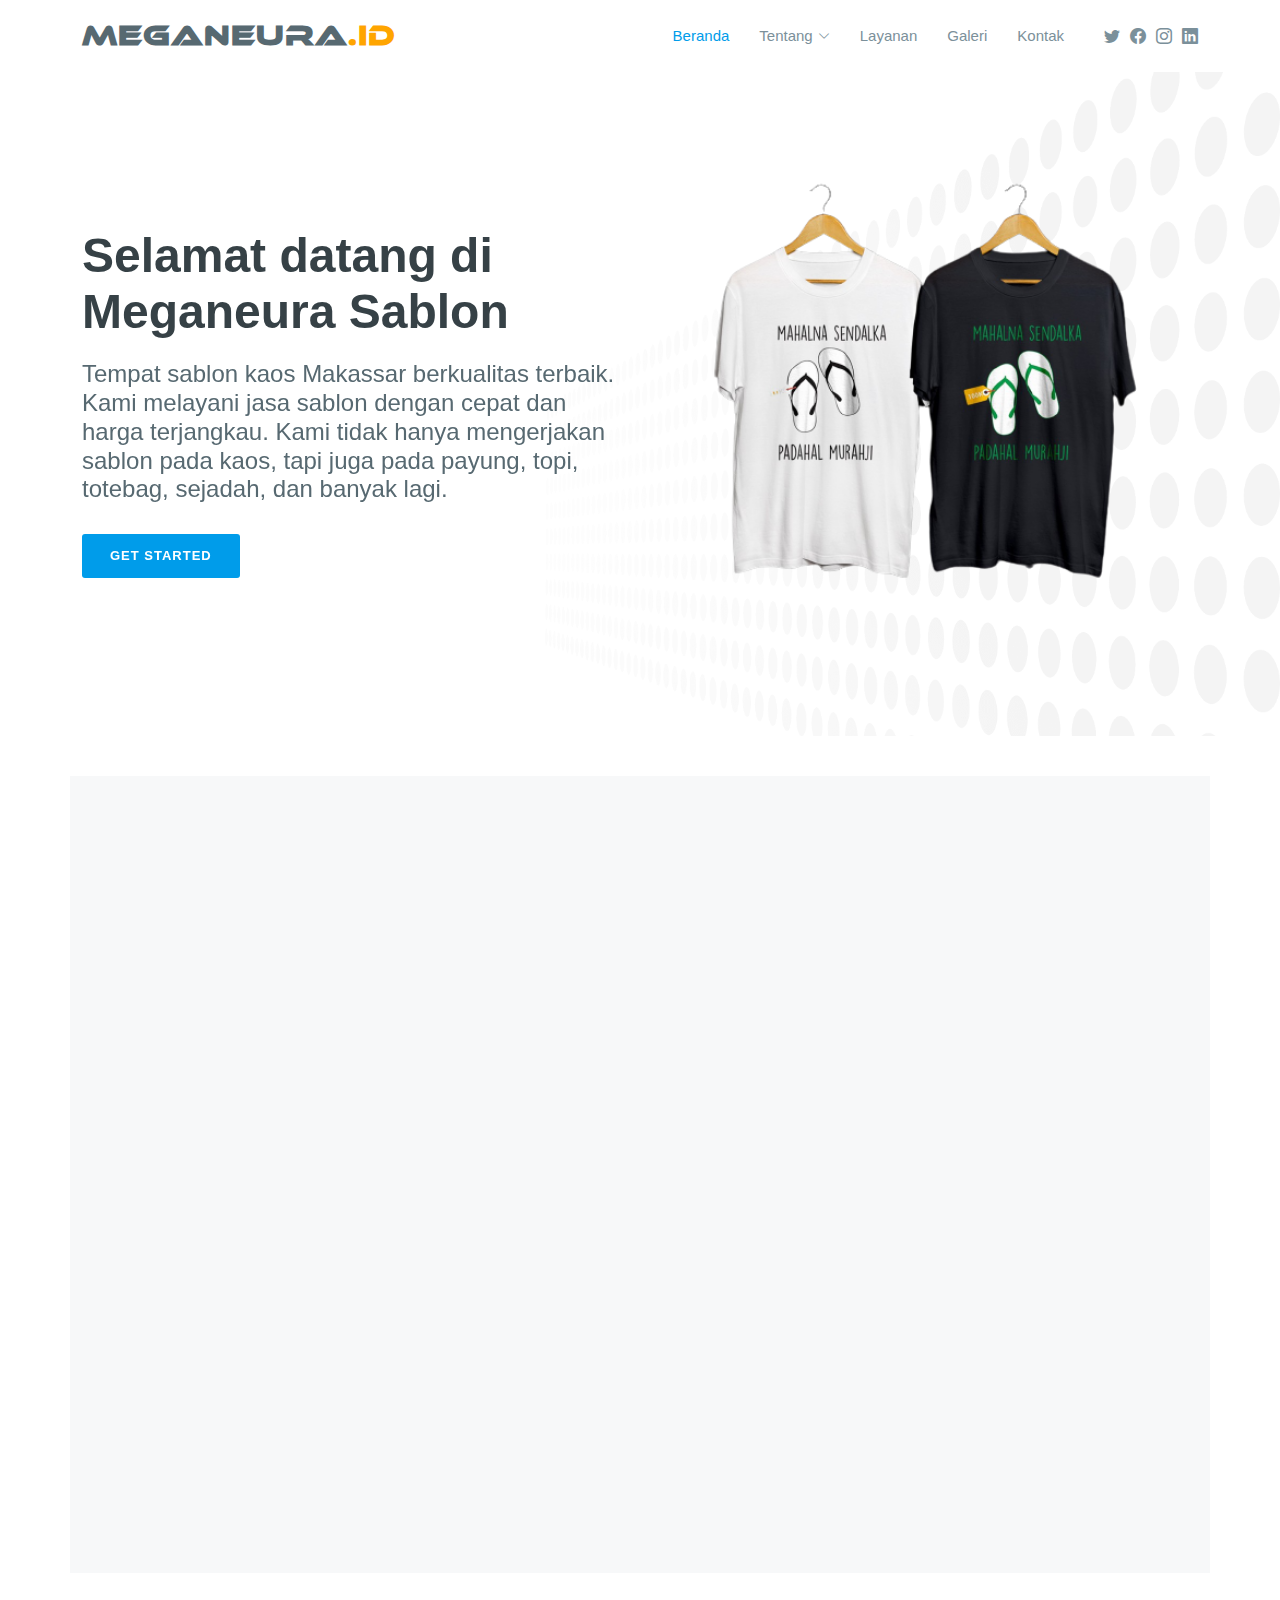
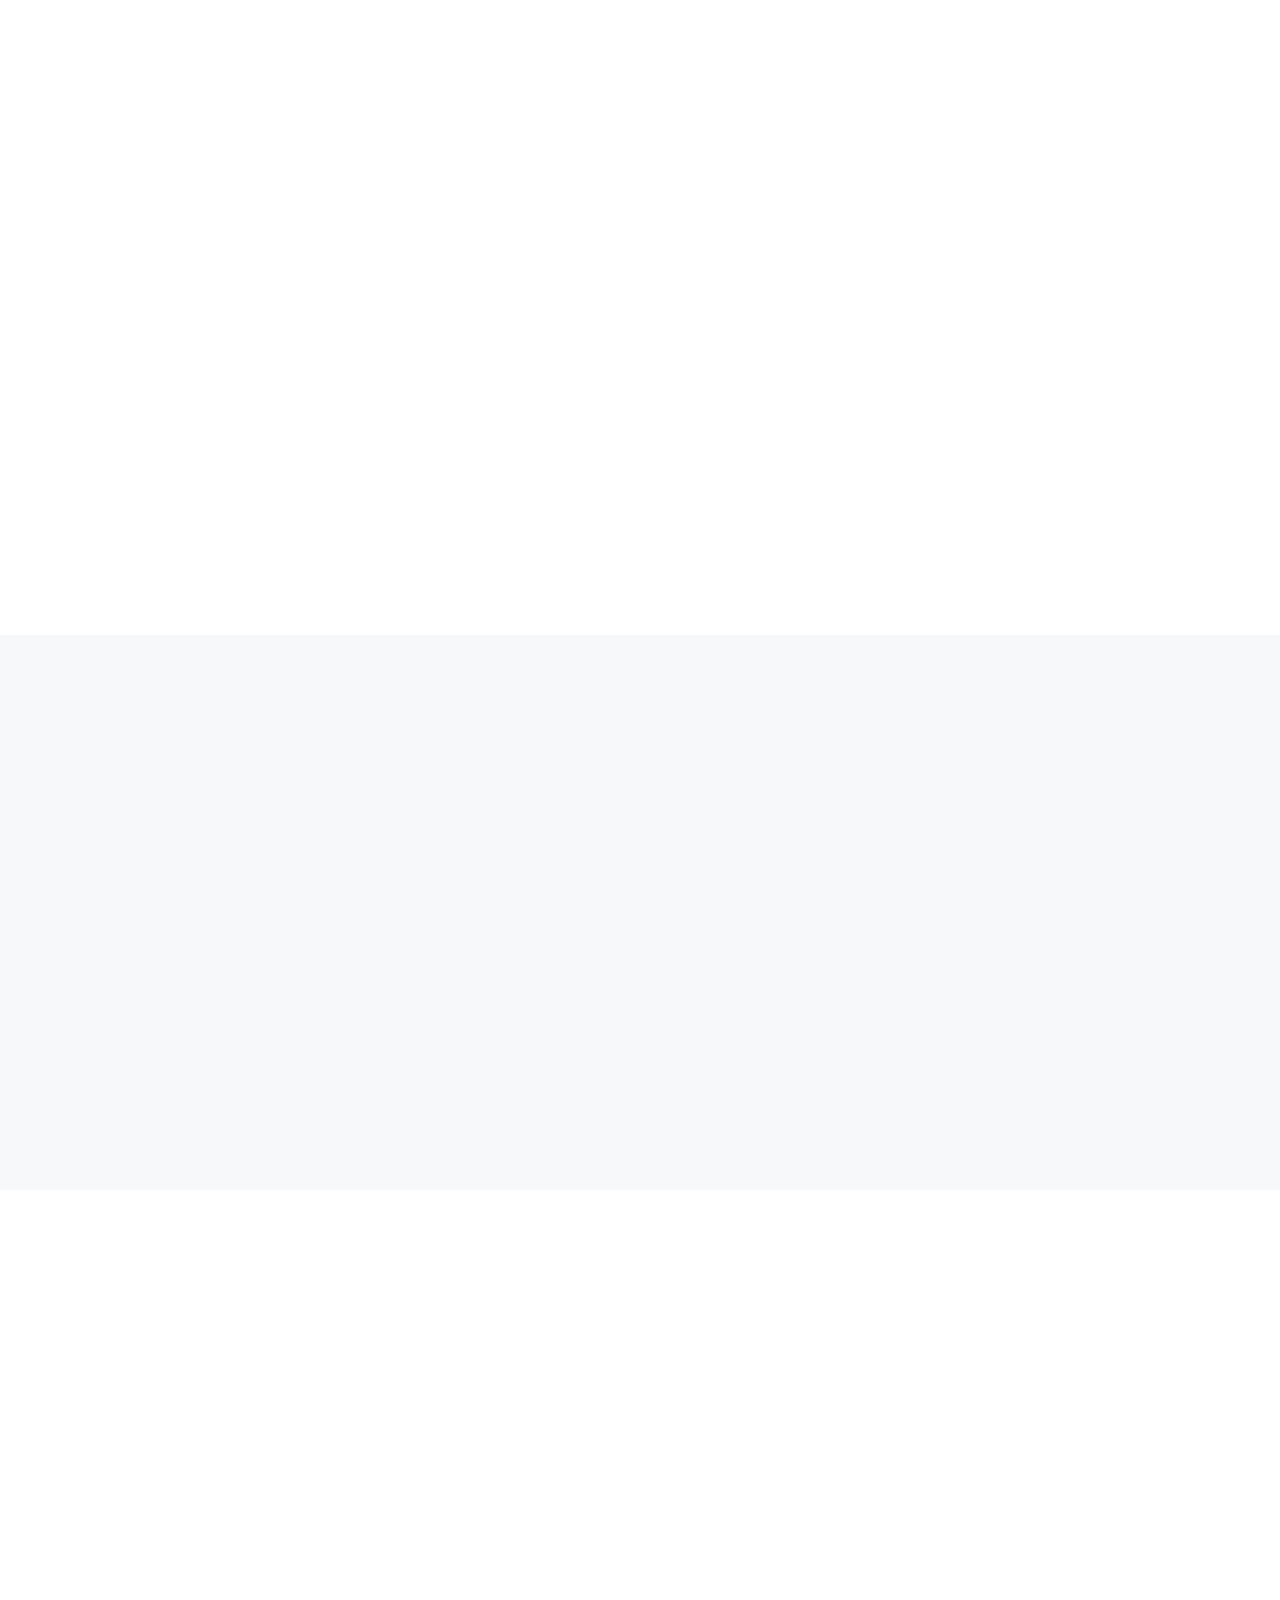
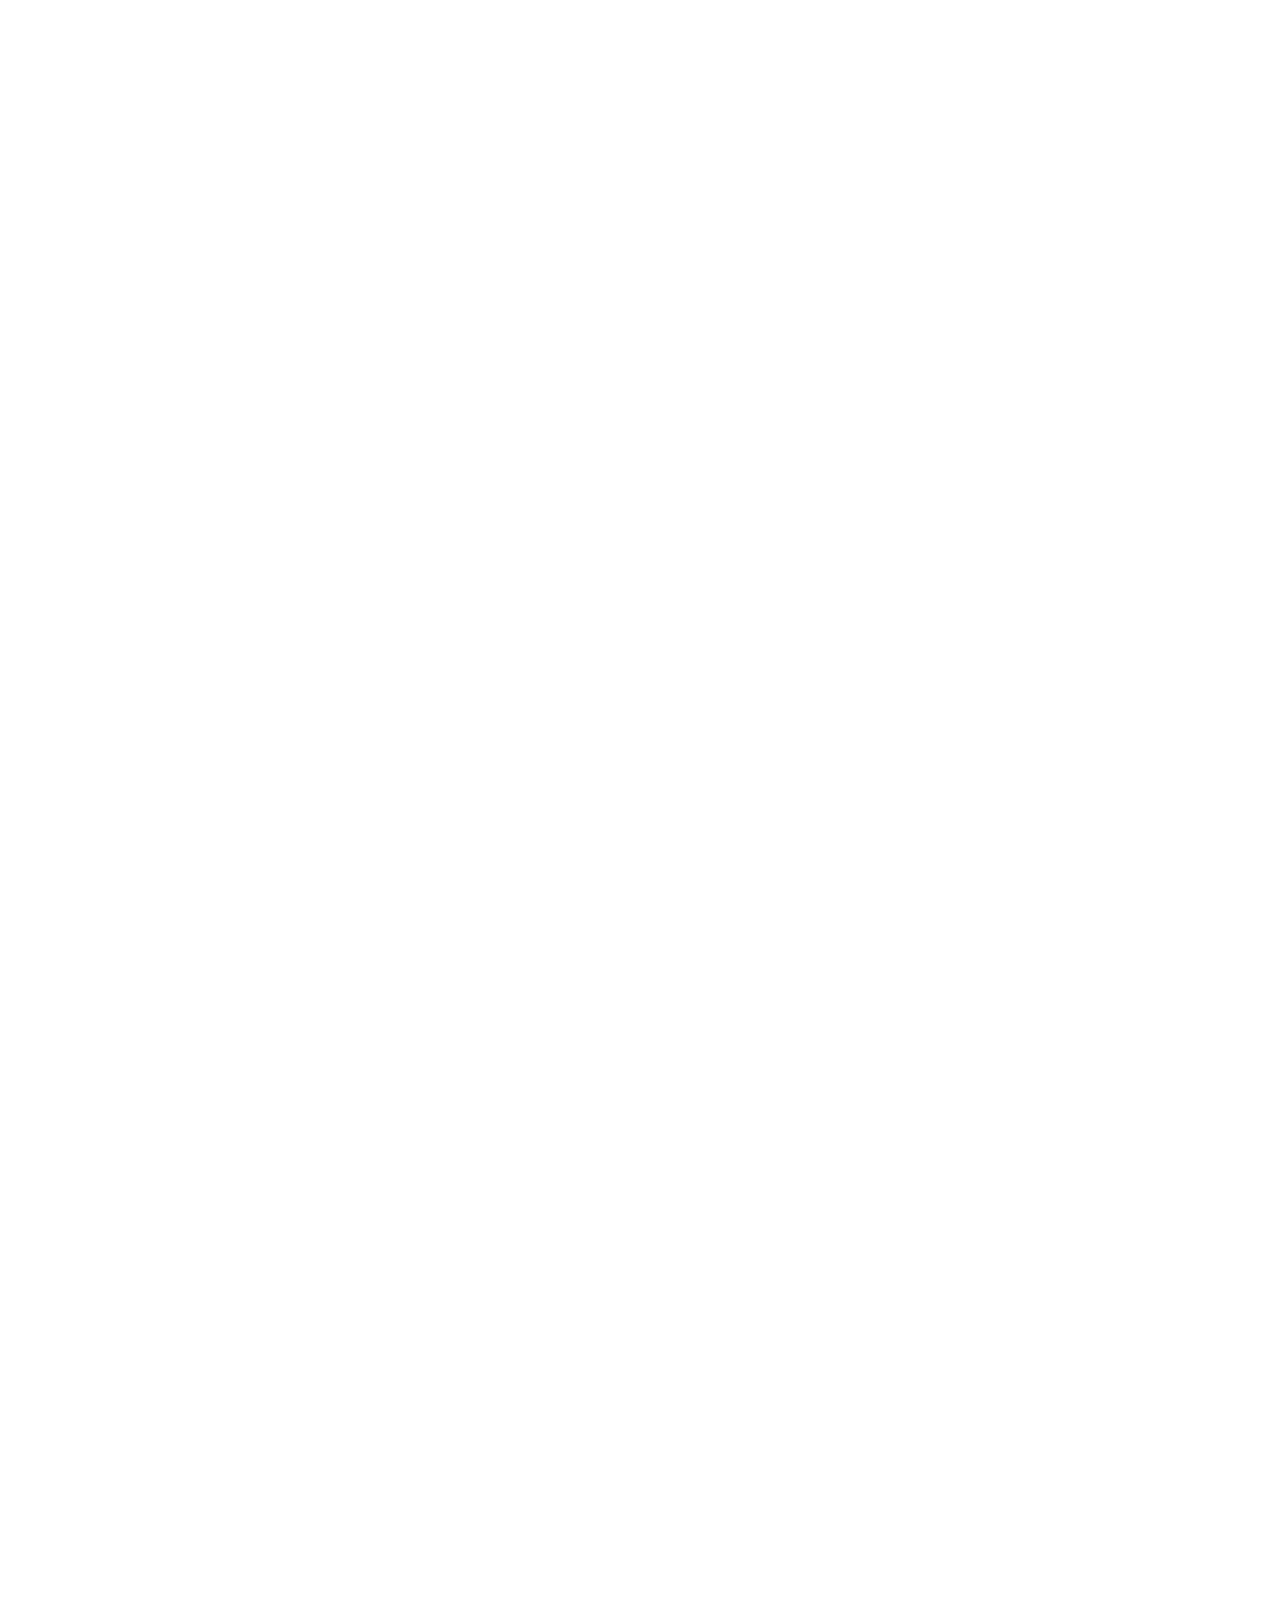
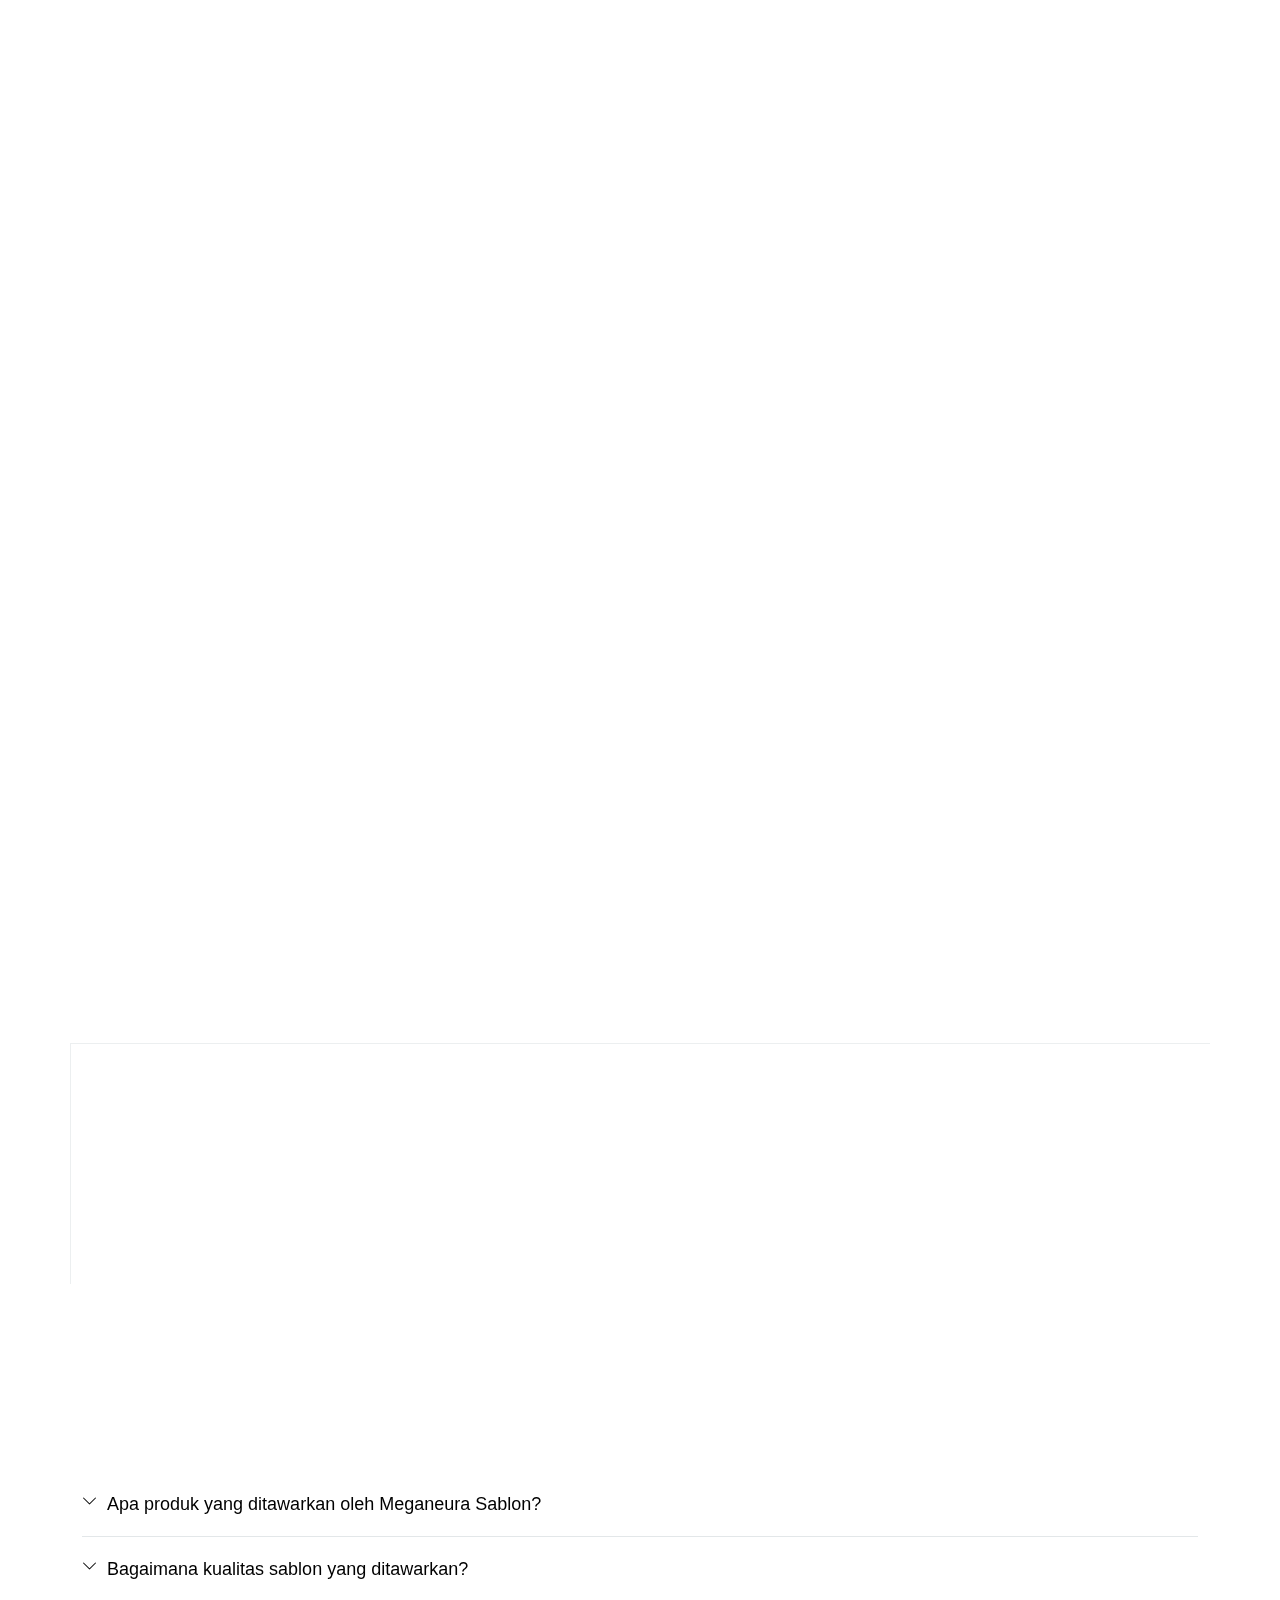
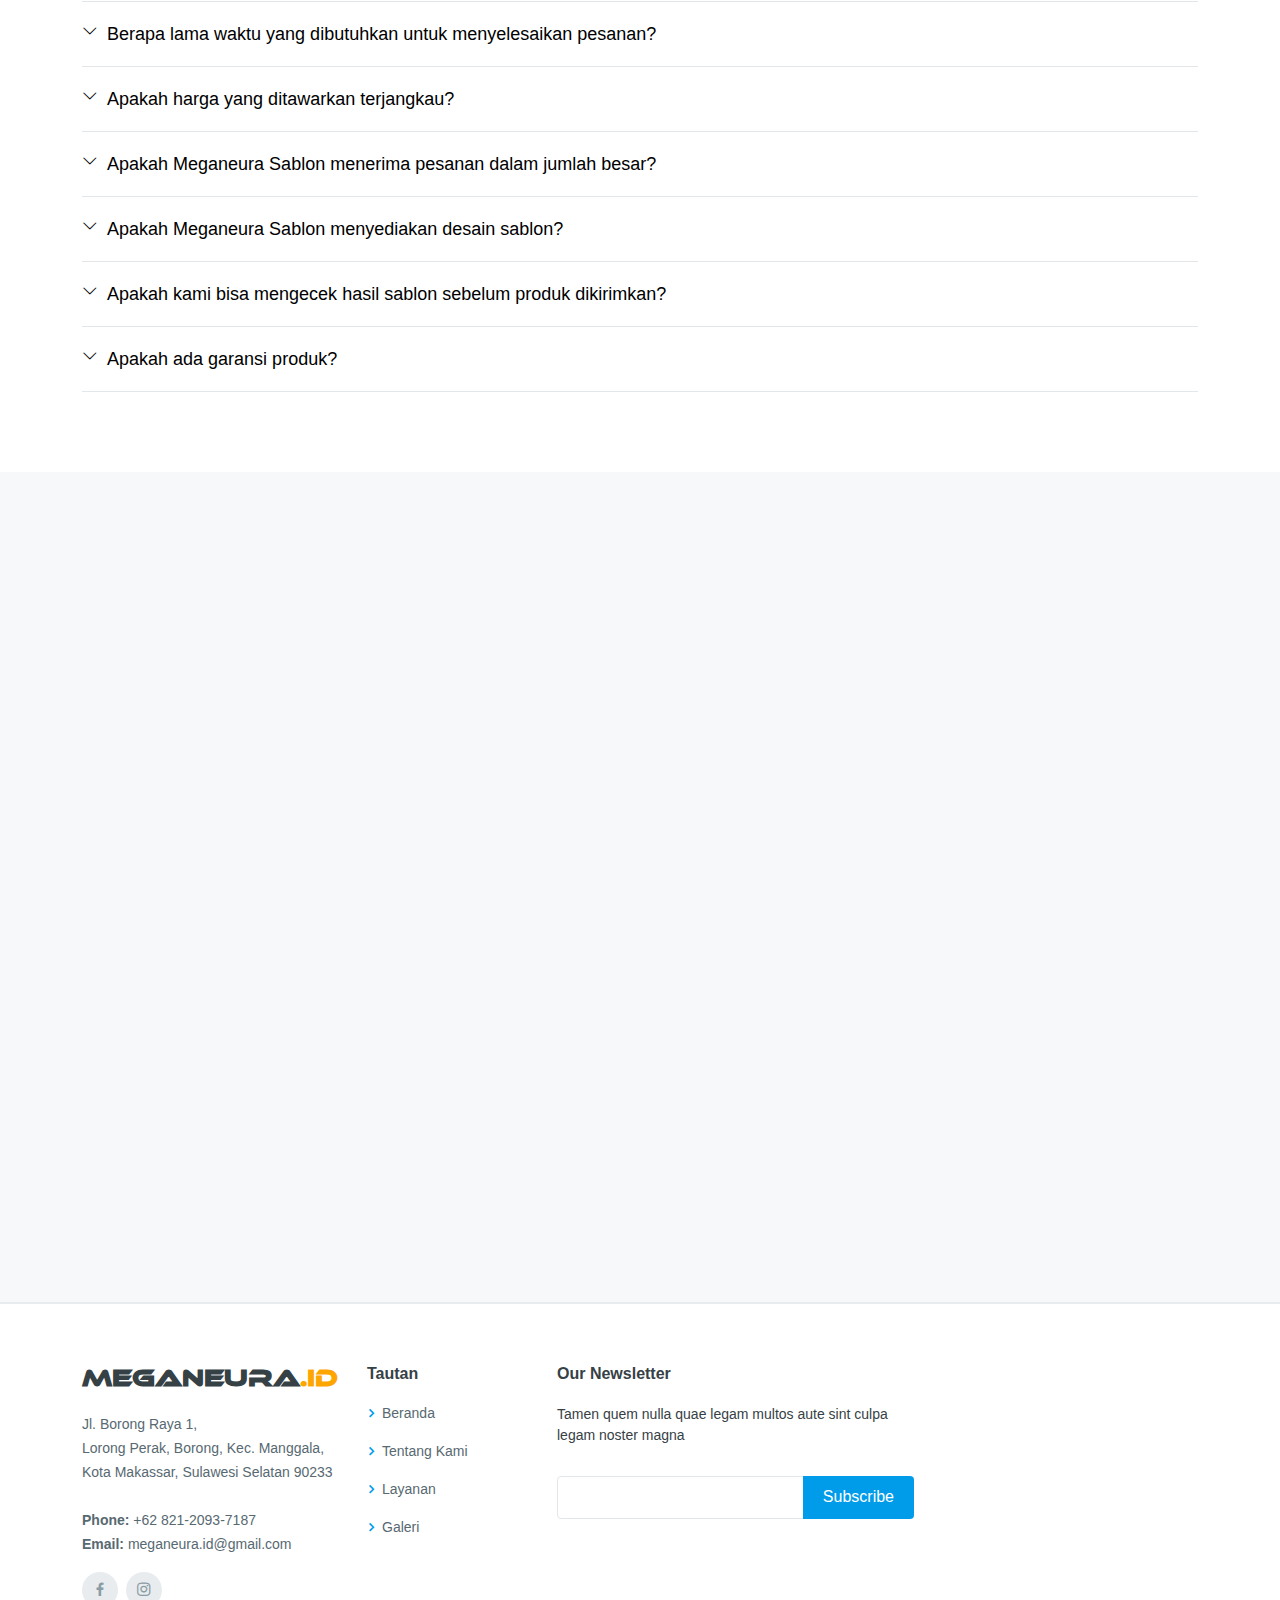
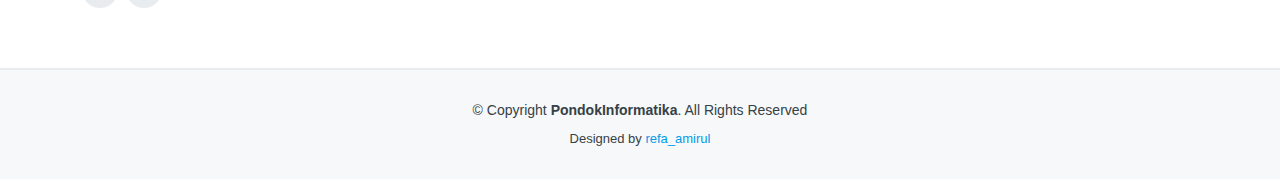
==== commit 296d832e: "layanan and footer" ====
--- a/index.html
+++ b/index.html
@@ -214,9 +214,9 @@
           <div class="col-md-6 col-lg-3 d-flex align-items-stretch mb-5 mb-lg-0" data-aos="zoom-in">
             <div class="icon-box icon-box-pink">
               <div class="icon"><i class="bx bi-alarm"></i></div>
-              <h4 class="title"><a href="">Waktu Pelayanan</a></h4>
-              <p class="description">Senin - Sabtu</p>
-              <p class="description">08:00 - 20:00</p>
+              <h4 class="title">Layanan / Hari Kerja</h4>
+              <p class="description">Senin s.d Sabtu</p>
+              <p class="description">08:00 - 20:00 WITA</p>
               <p class="description">Kecuali Hari Minggu</p>
             </div>
           </div>
@@ -224,7 +224,7 @@
           <div class="col-md-6 col-lg-3 d-flex align-items-stretch mb-5 mb-lg-0" data-aos="zoom-in" data-aos-delay="100">
             <div class="icon-box icon-box-cyan">
               <div class="icon"><i class="bx bx-map"></i></div>
-              <h4 class="title"><a href="">Alamat</a></h4>
+              <h4 class="title">Alamat</h4>
               <p class="description">Jl. Borong Raya 1,
 Lorong Perak, Borong, Kec. Manggala, Kota Makassar, Sulawesi Selatan 90233</p>
             </div>
@@ -233,16 +233,16 @@
           <div class="col-md-6 col-lg-3 d-flex align-items-stretch mb-5 mb-lg-0" data-aos="zoom-in" data-aos-delay="200">
             <div class="icon-box icon-box-green">
               <div class="icon"><i class="bx bx-tachometer"></i></div>
-              <h4 class="title"><a href="">Pekerjaan Cepat</a></h4>
+              <h4 class="title">Pekerjaan Cepat</h4>
               <p class="description">Kami di Meganeura Sablon, menyediakan layanan sablon kaos Makassar yang cepat dan berkualitas.</p>
             </div>
           </div>
 
-          <div class="col-md-6 col-lg-3 d-flex align-items-stretch mb-5 mb-lg-0" data-aos="zoom-in" data-aos-delay="300">
-            <div class="icon-box icon-box-blue">
-              <div class="icon"><i class="bx bx-world"></i></div>
-              <h4 class="title"><a href="">Nemo Enim</a></h4>
-              <p class="description">At vero eos et accusamus et iusto odio dignissimos ducimus qui blanditiis praesentium voluptatum</p>
+          <div class="col-md-6 col-lg-3 d-flex align-items-stretch mb-5 mb-lg-0" data-aos="zoom-in" data-aos-delay="200">
+            <div class="icon-box bx-dollar">
+              <div class="icon"><i class="bx bx-dollar"></i></div>
+              <h4 class="title">Kualitas Harga</h4>
+              <p class="description">Meganeura Sablon, Sablon kaos Makassar yang menawarkan kualitas terbaik dengan harga terjangkau.</p>
             </div>
           </div>
 
@@ -616,11 +616,8 @@
                 <strong>Email:</strong> meganeura.id@gmail.com<br>
               </p>
               <div class="social-links mt-3">
-                <a href="#" class="twitter"><i class="bx bxl-twitter"></i></a>
                 <a href="https://www.facebook.com/meganeura.id" class="facebook"><i class="bx bxl-facebook"></i></a>
                 <a href="https://www.instagram.com/meganeura.id/" class="instagram"><i class="bx bxl-instagram"></i></a>
-                <a href="#" class="google-plus"><i class="bx bxl-skype"></i></a>
-                <a href="#" class="linkedin"><i class="bx bxl-linkedin"></i></a>
               </div>
             </div>
           </div>
@@ -632,7 +629,6 @@
               <li><i class="bx bx-chevron-right"></i> <a href="#about">Tentang Kami</a></li>
               <li><i class="bx bx-chevron-right"></i> <a href="#services">Layanan</a></li>
               <li><i class="bx bx-chevron-right"></i> <a href="#portfolio">Galeri</a></li>
-              <li><i class="bx bx-chevron-right"></i> <a href="#contact">Kontak</a></li>
             </ul>
           </div>
 
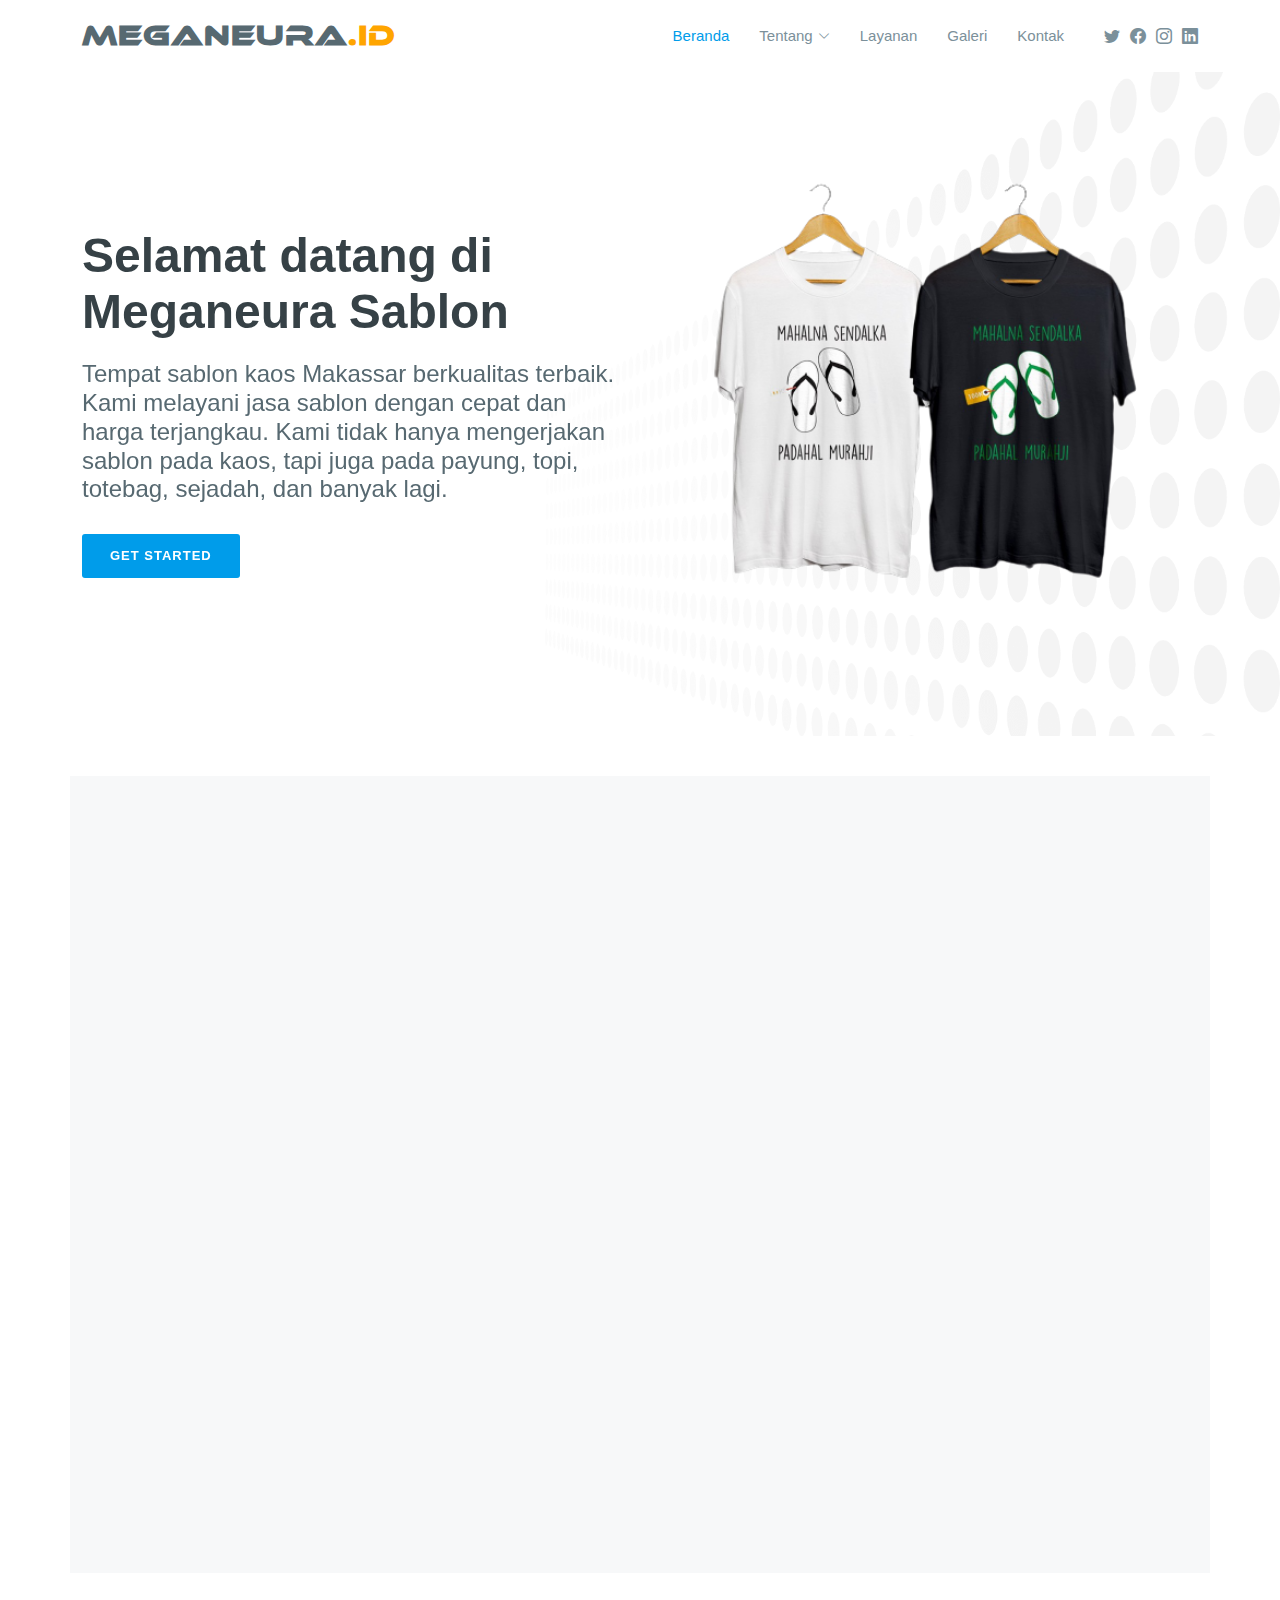
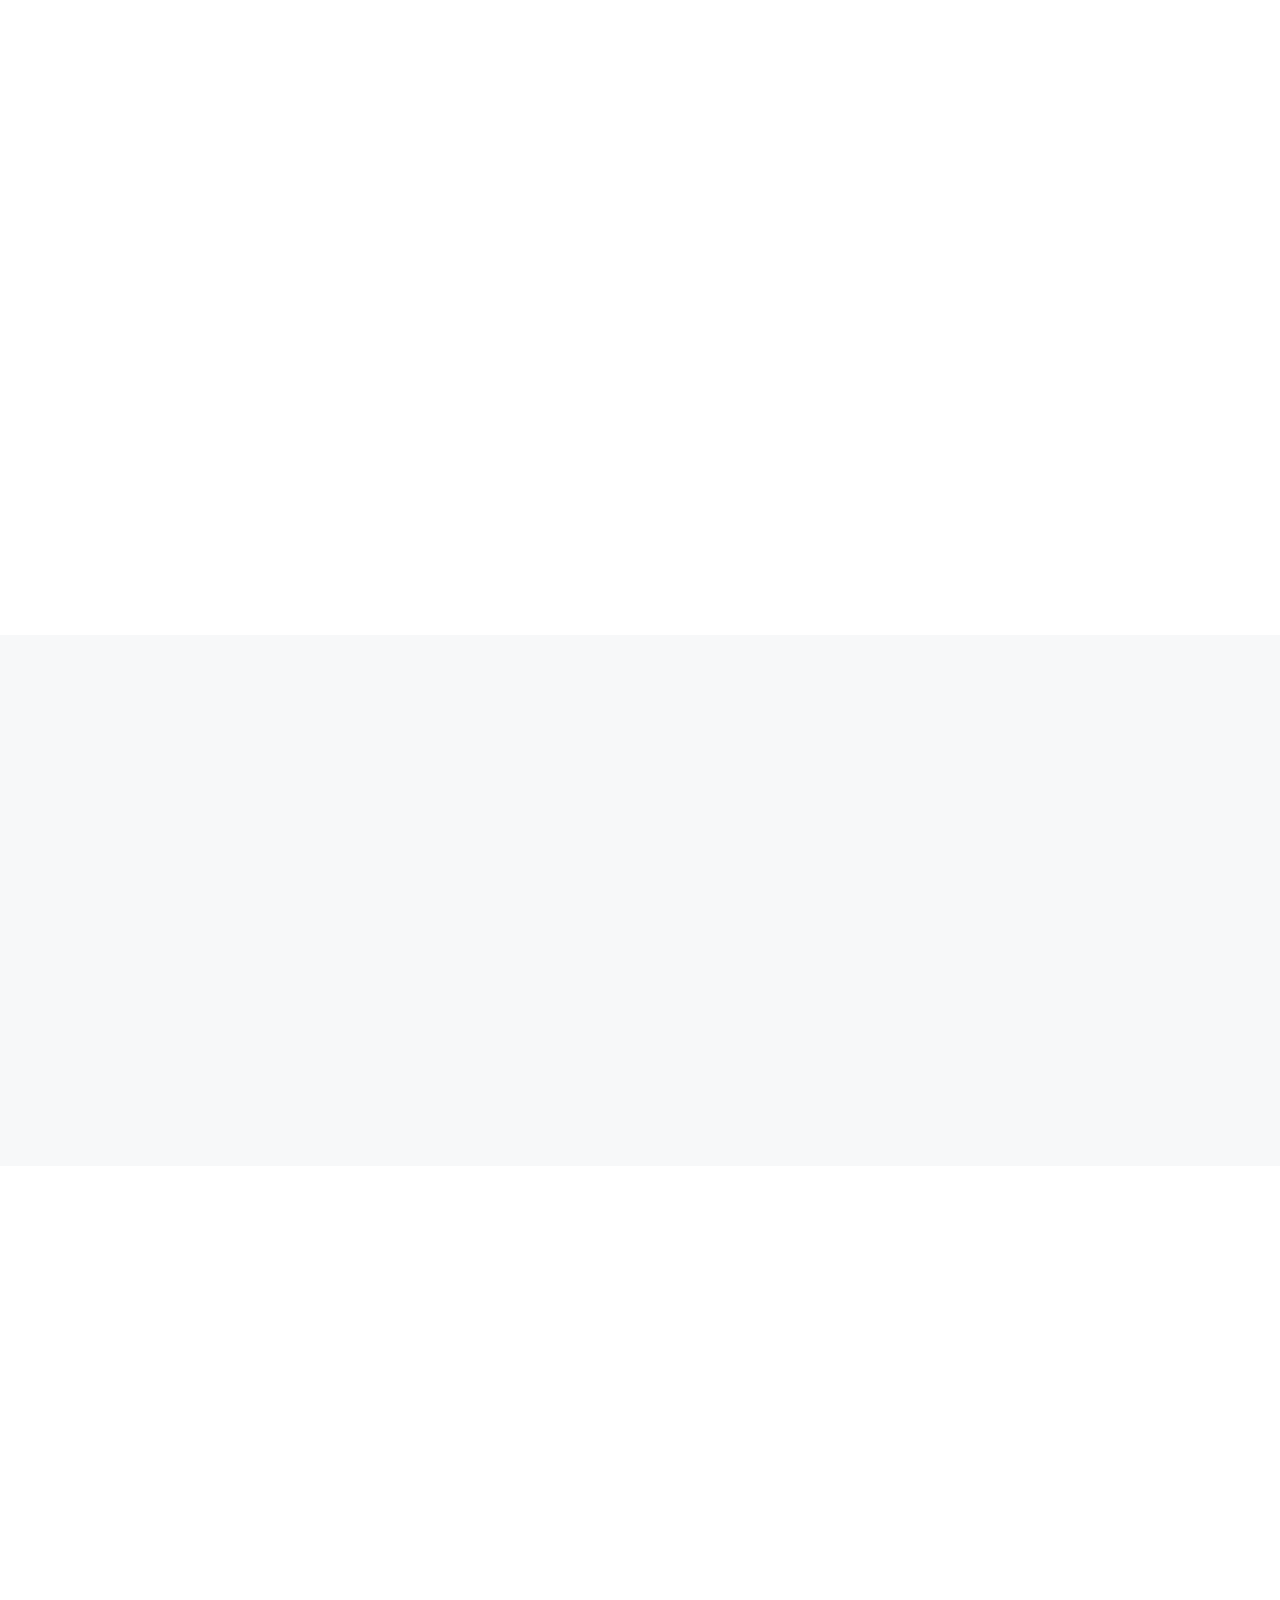
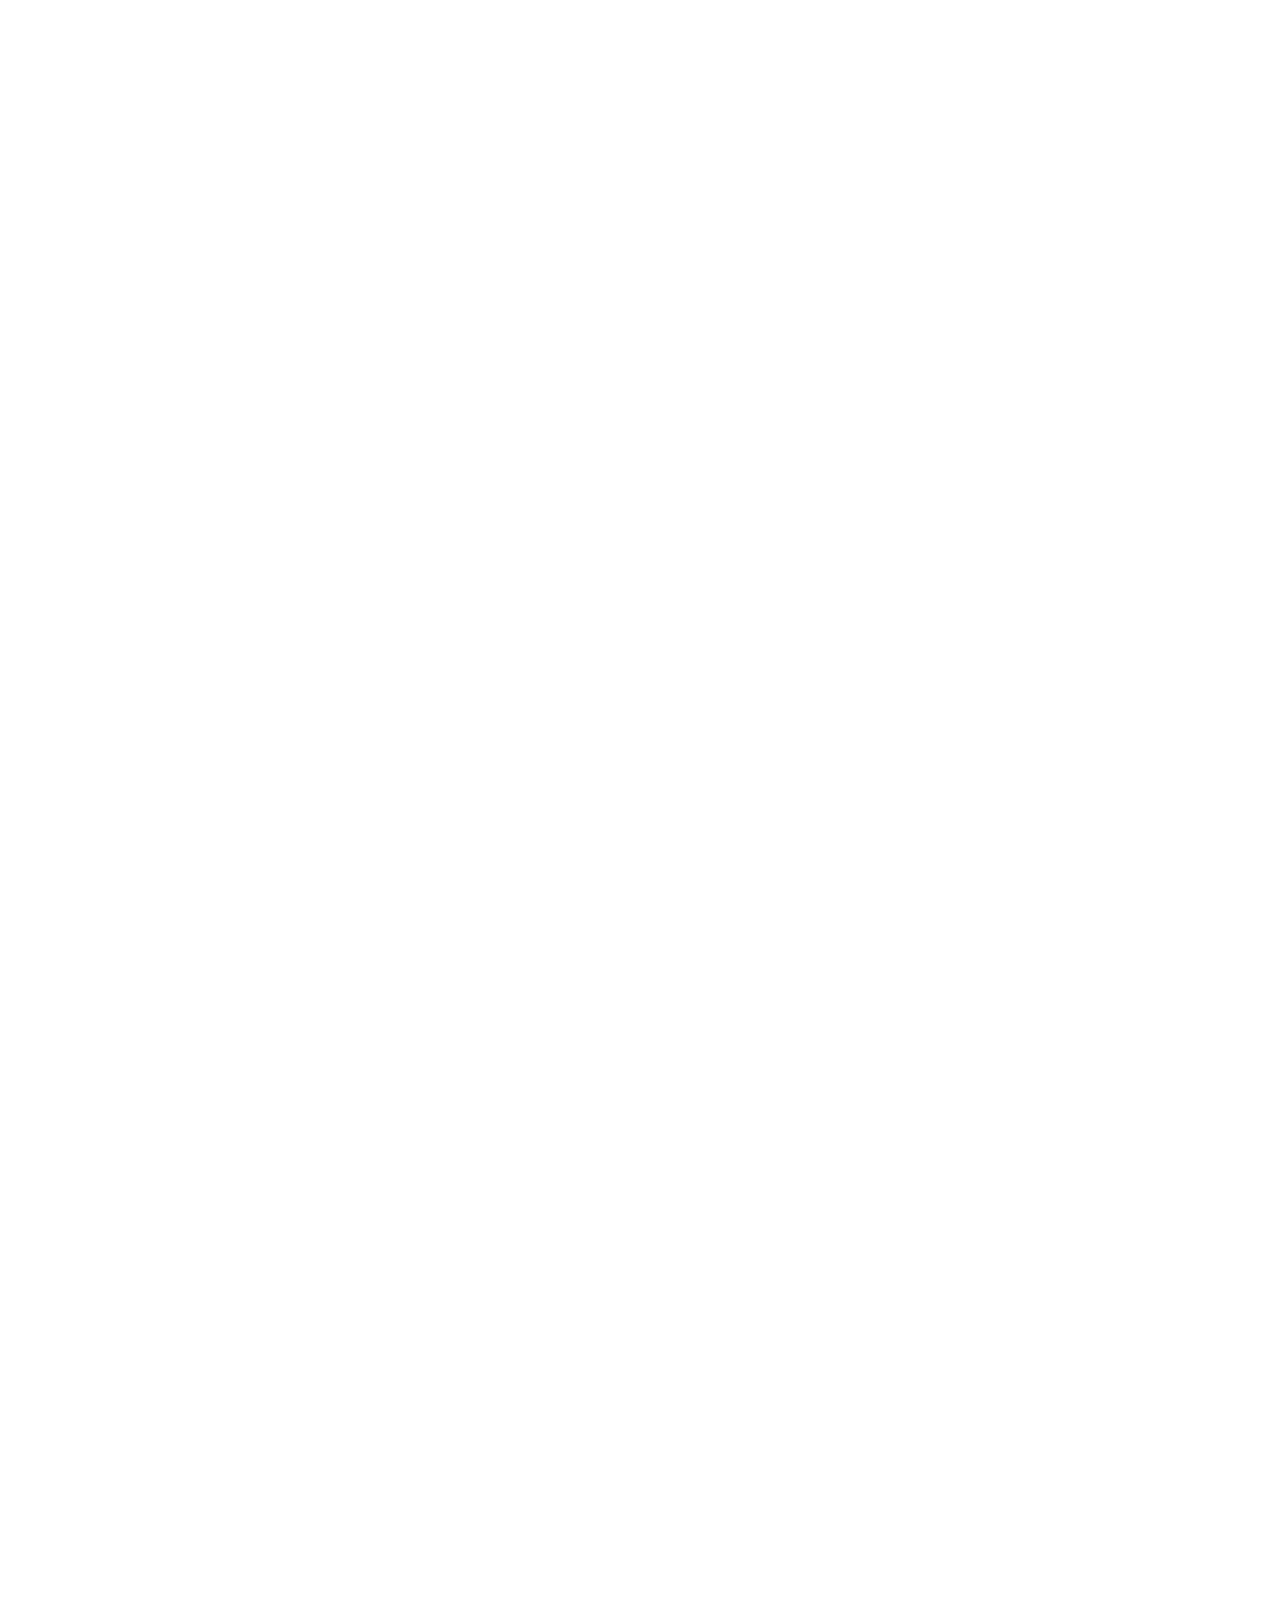
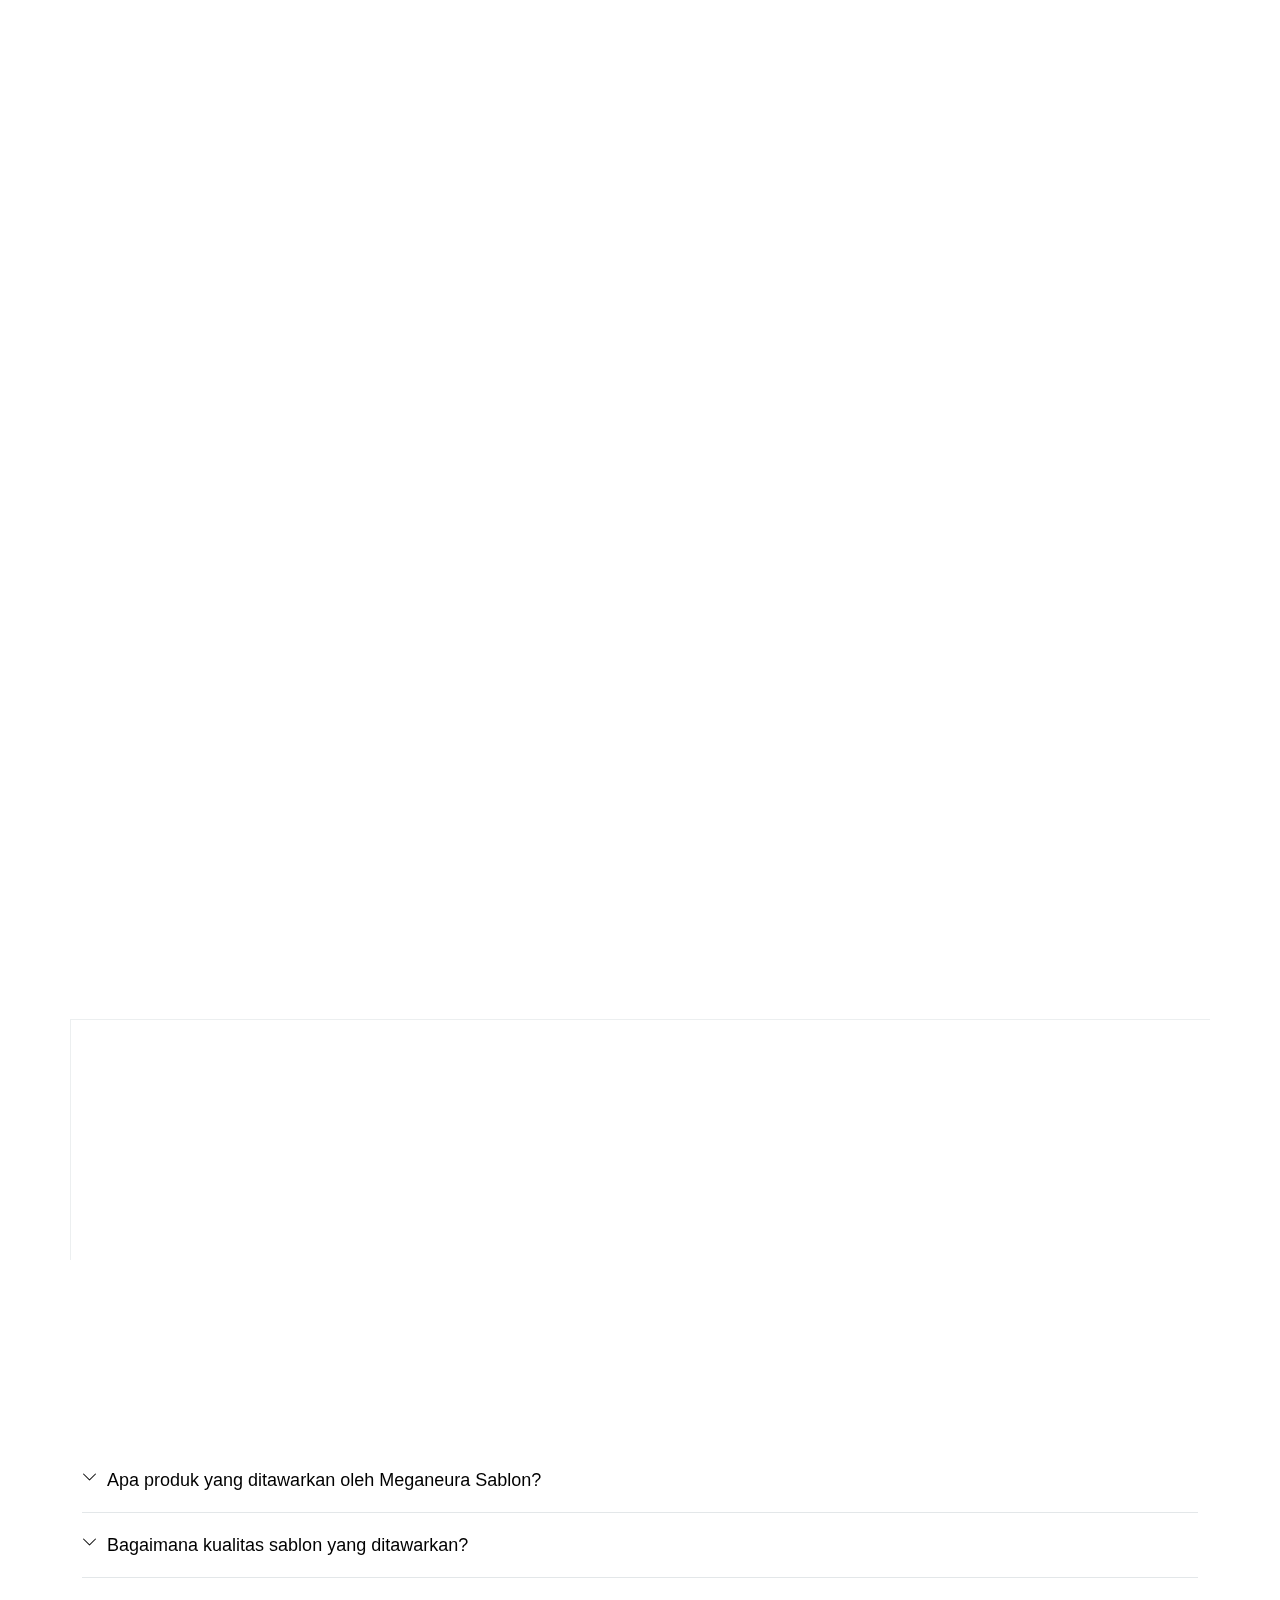
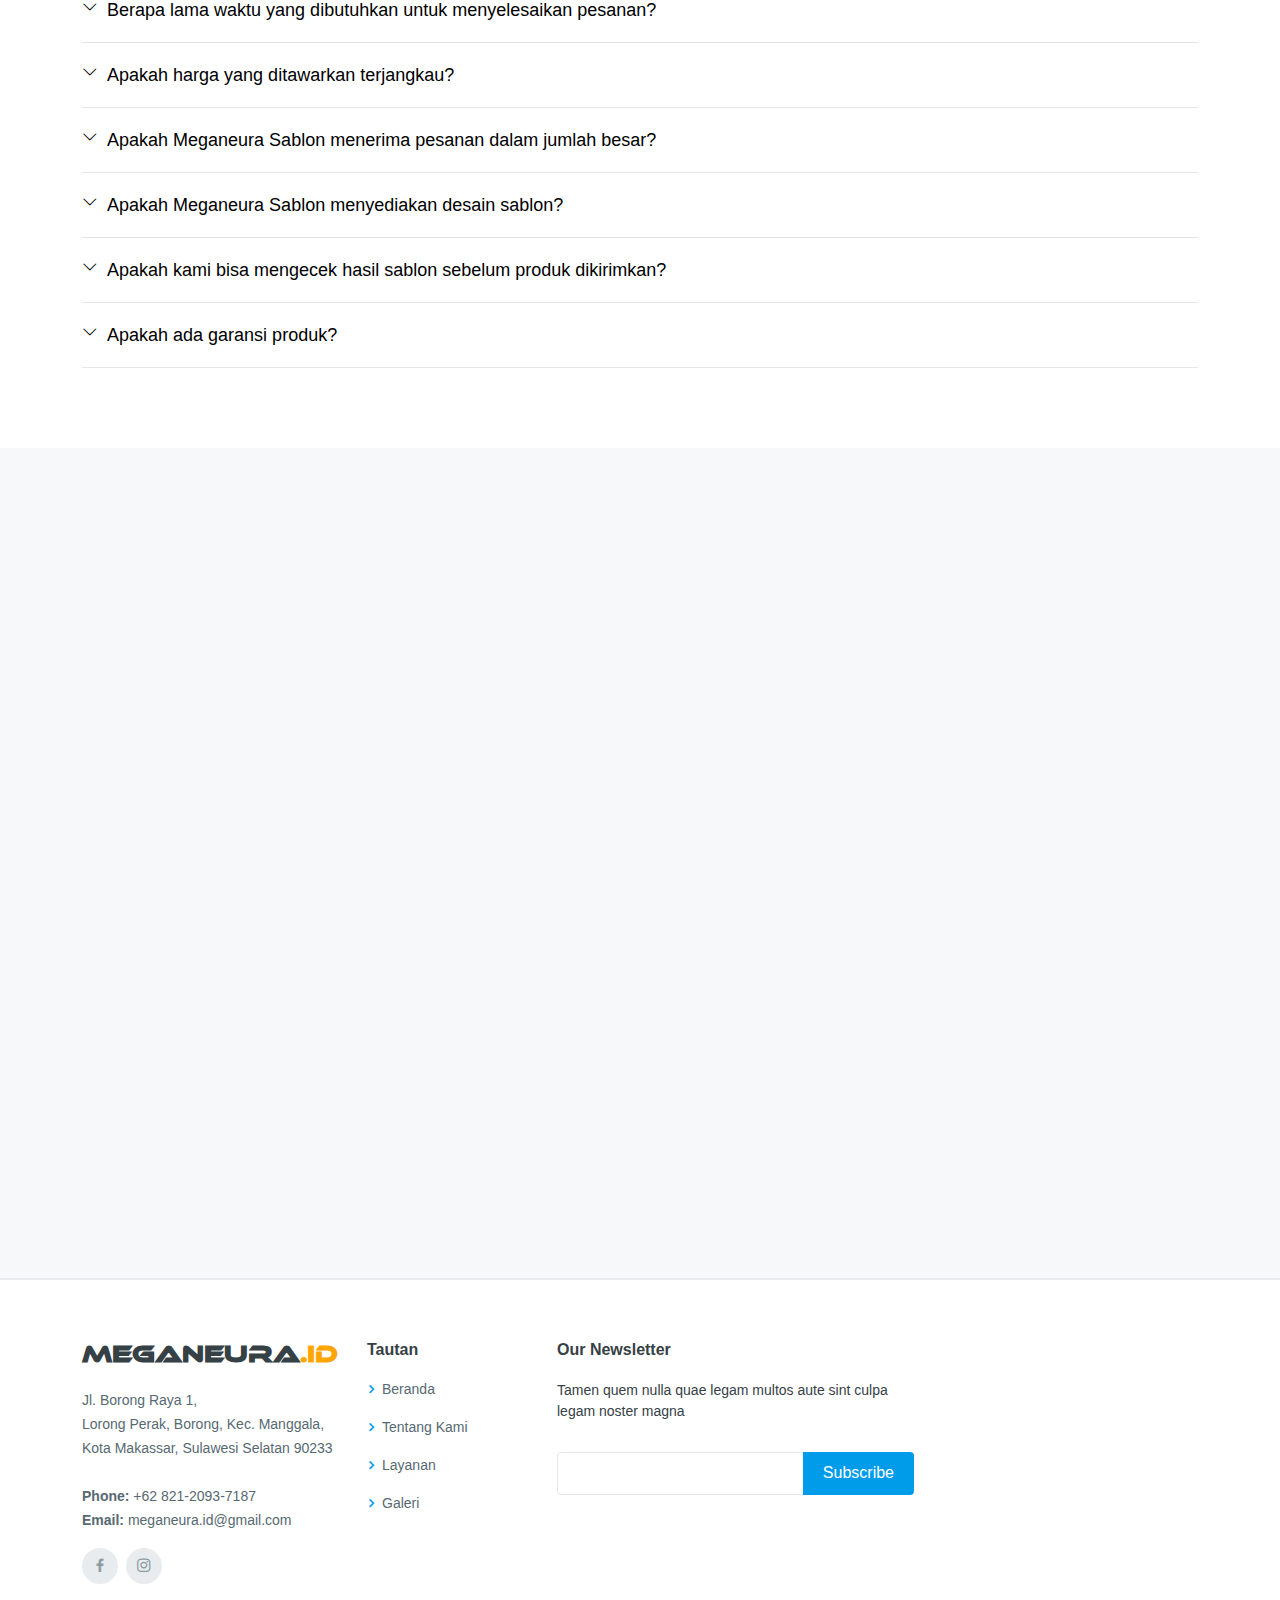
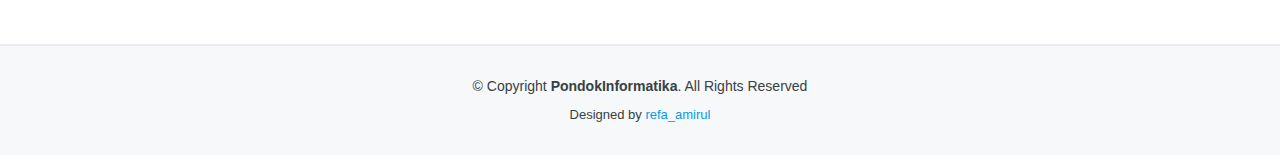
==== commit 26e9d0c9: "icon-box" ====
--- a/index.html
+++ b/index.html
@@ -239,8 +239,8 @@
           </div>
 
           <div class="col-md-6 col-lg-3 d-flex align-items-stretch mb-5 mb-lg-0" data-aos="zoom-in" data-aos-delay="200">
-            <div class="icon-box bx-dollar">
-              <div class="icon"><i class="bx bx-dollar"></i></div>
+            <div class="icon-box">
+              <div class="icon"><i class="bx bxs-dollar-circle"></i></div>
               <h4 class="title">Kualitas Harga</h4>
               <p class="description">Meganeura Sablon, Sablon kaos Makassar yang menawarkan kualitas terbaik dengan harga terjangkau.</p>
             </div>
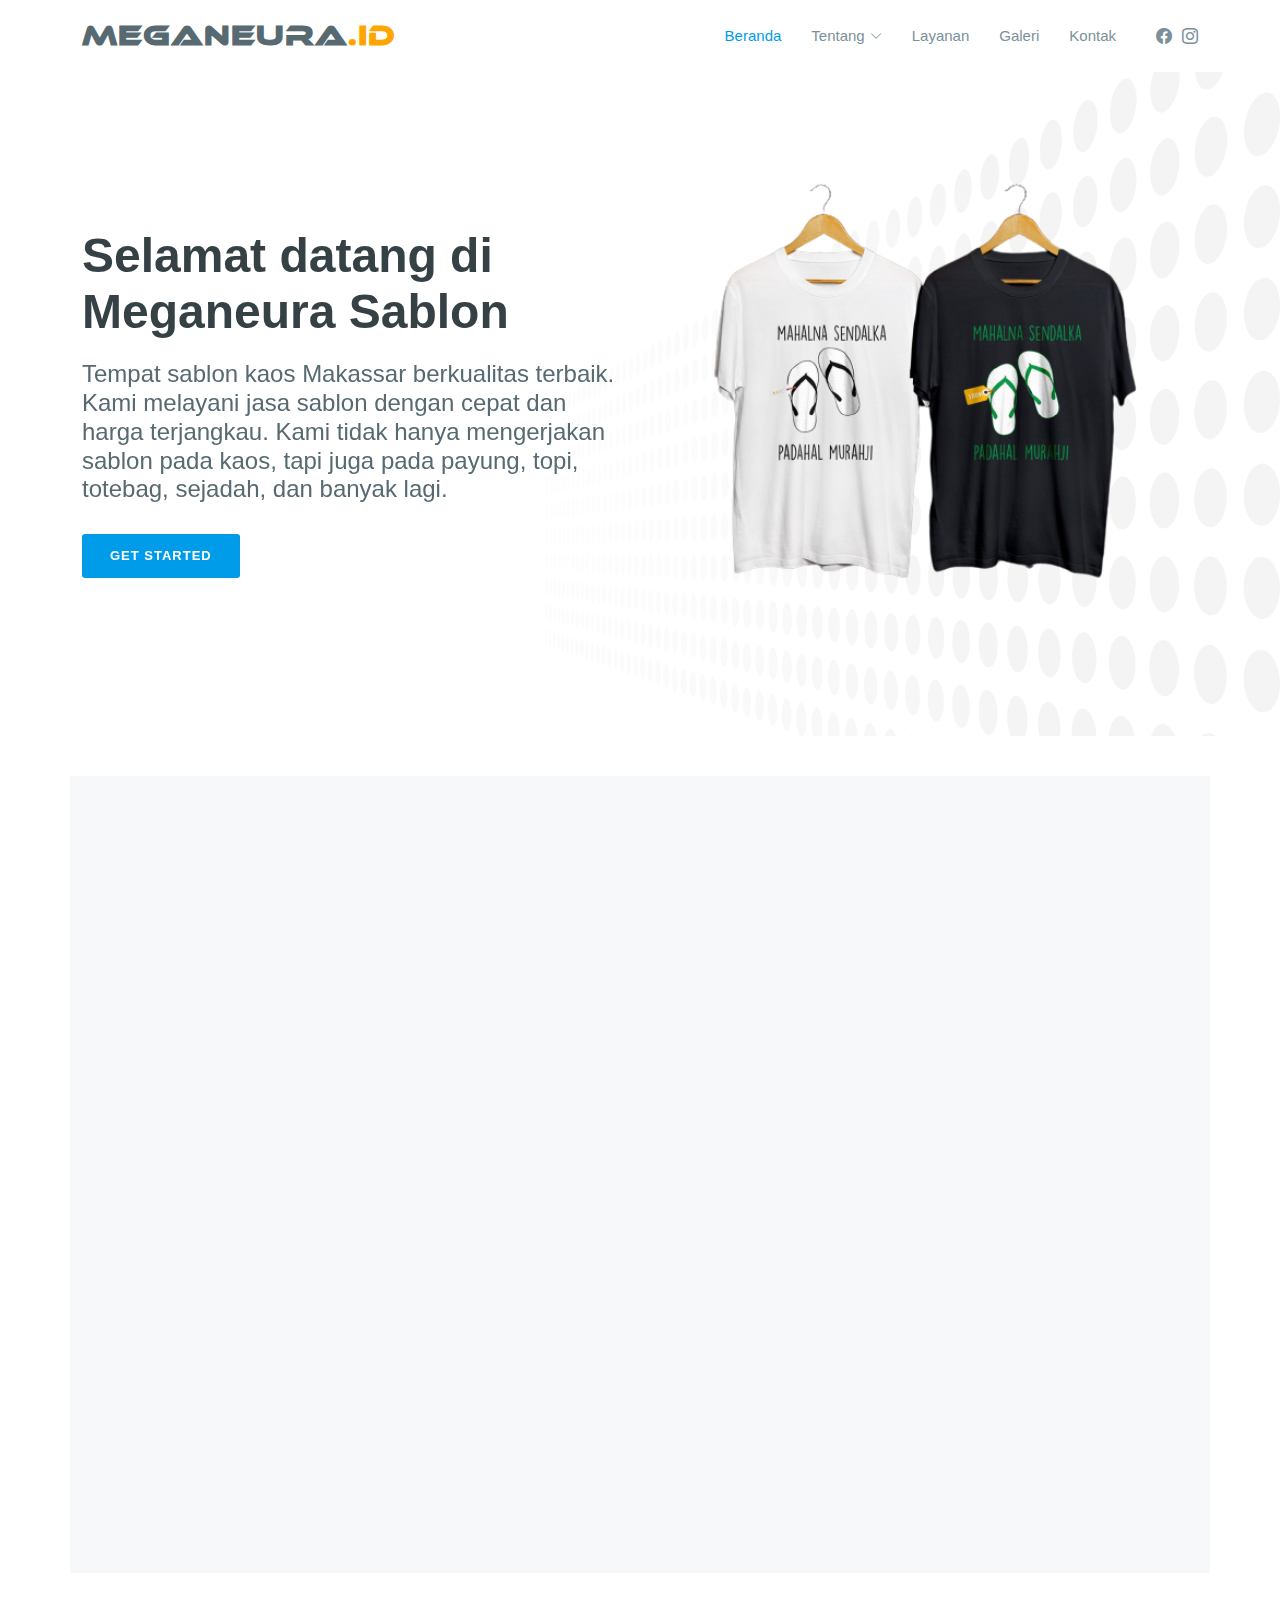
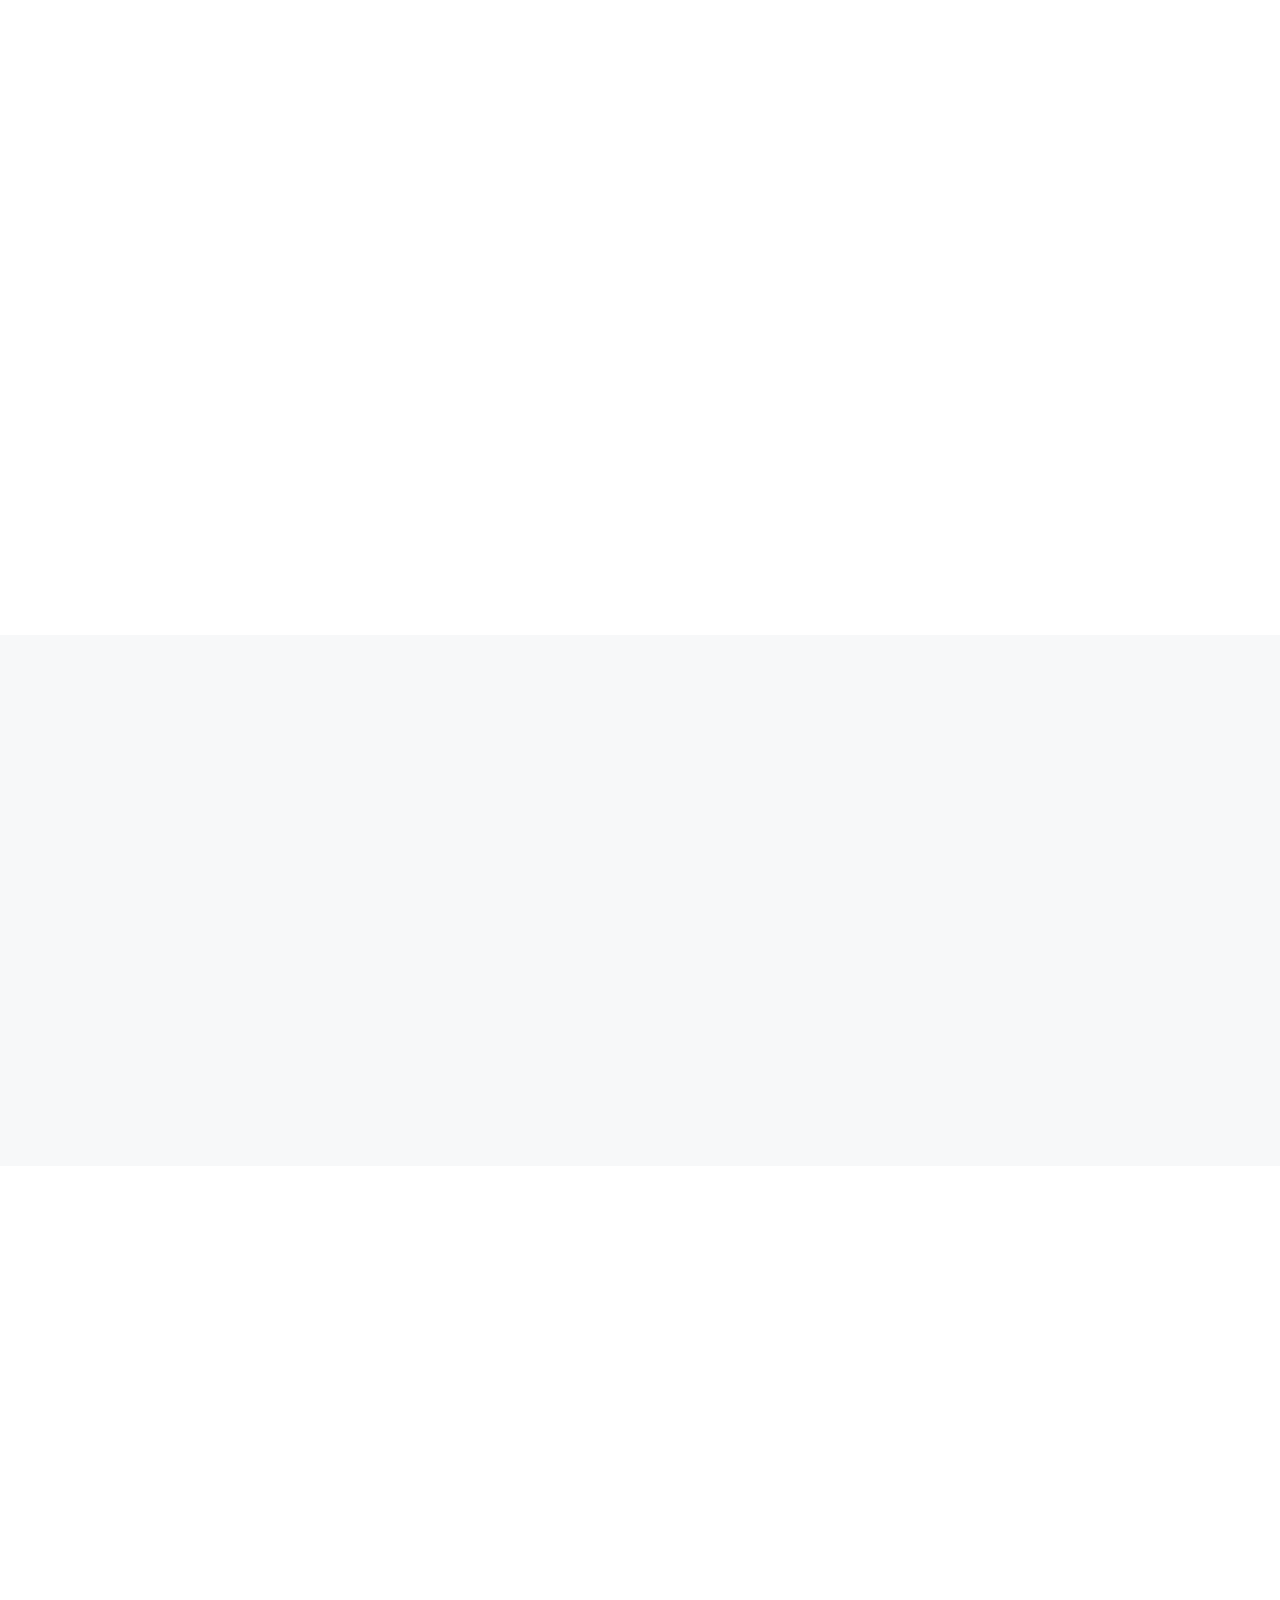
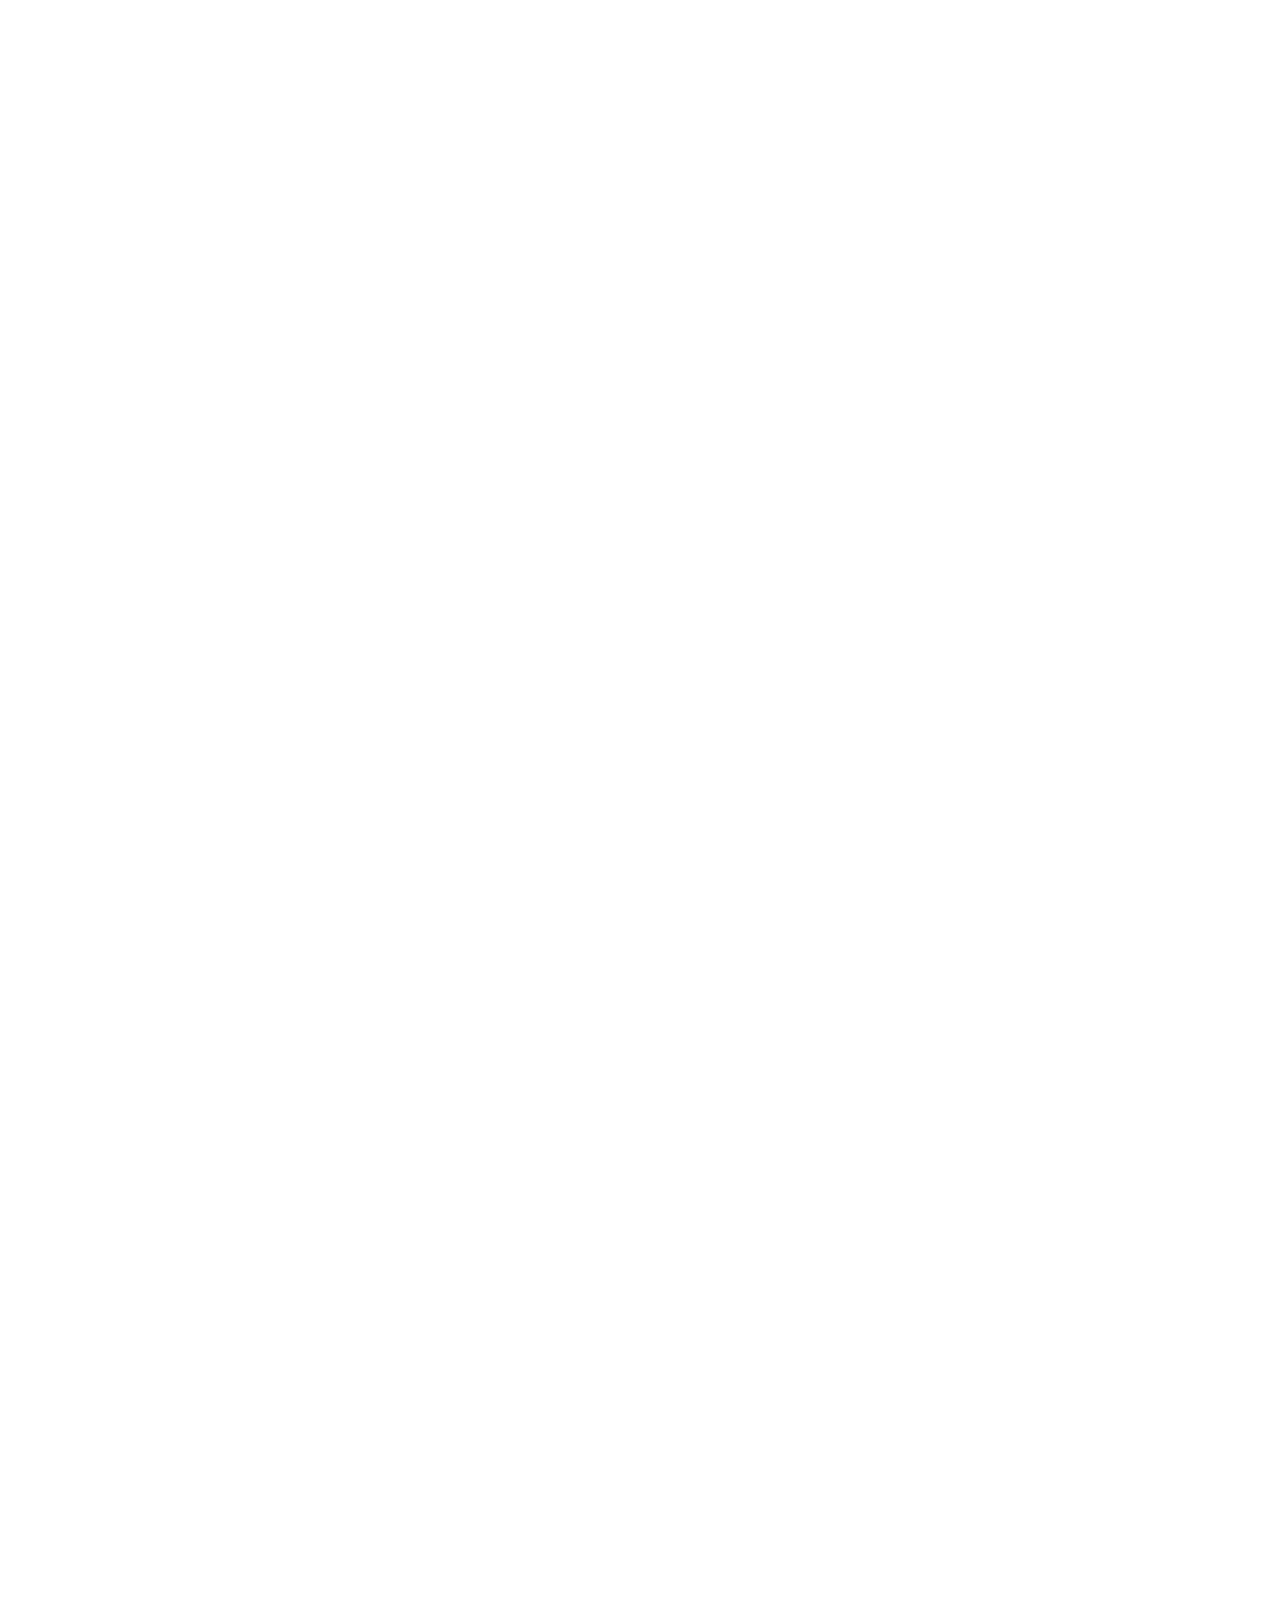
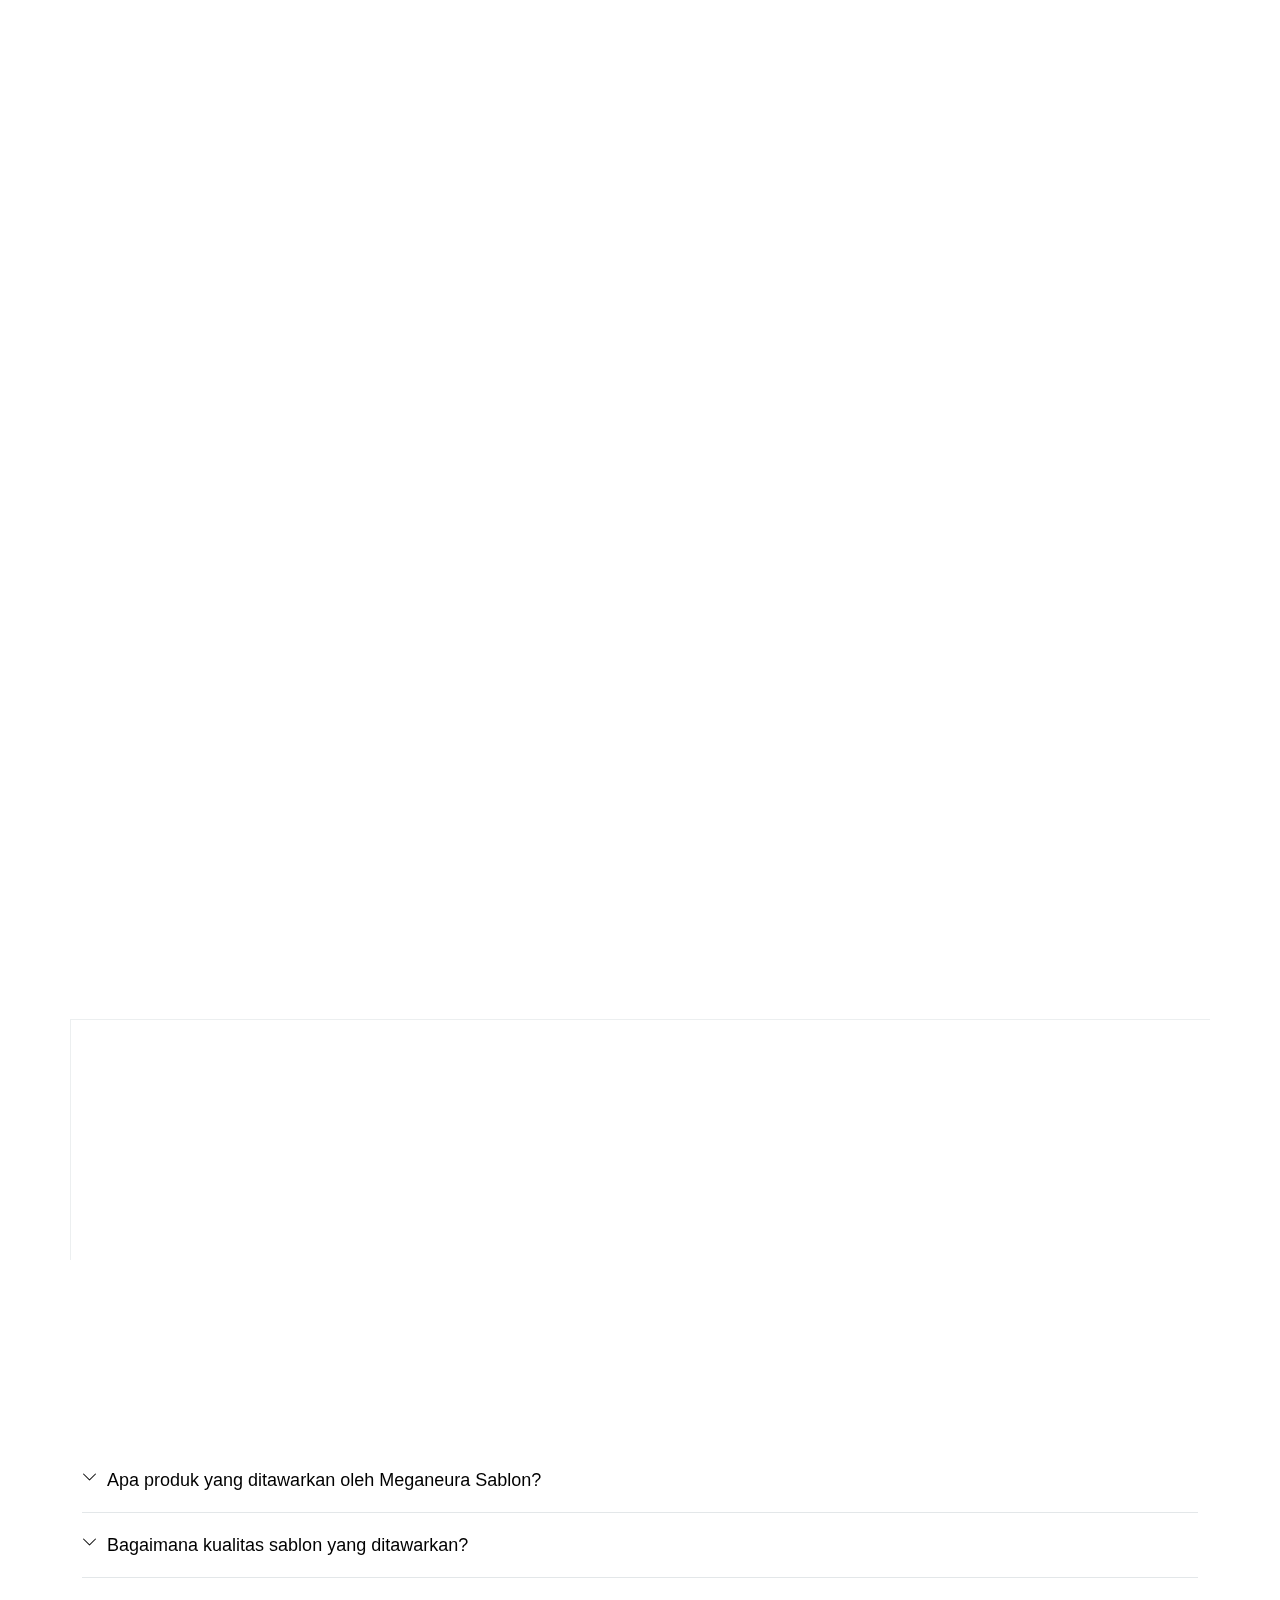
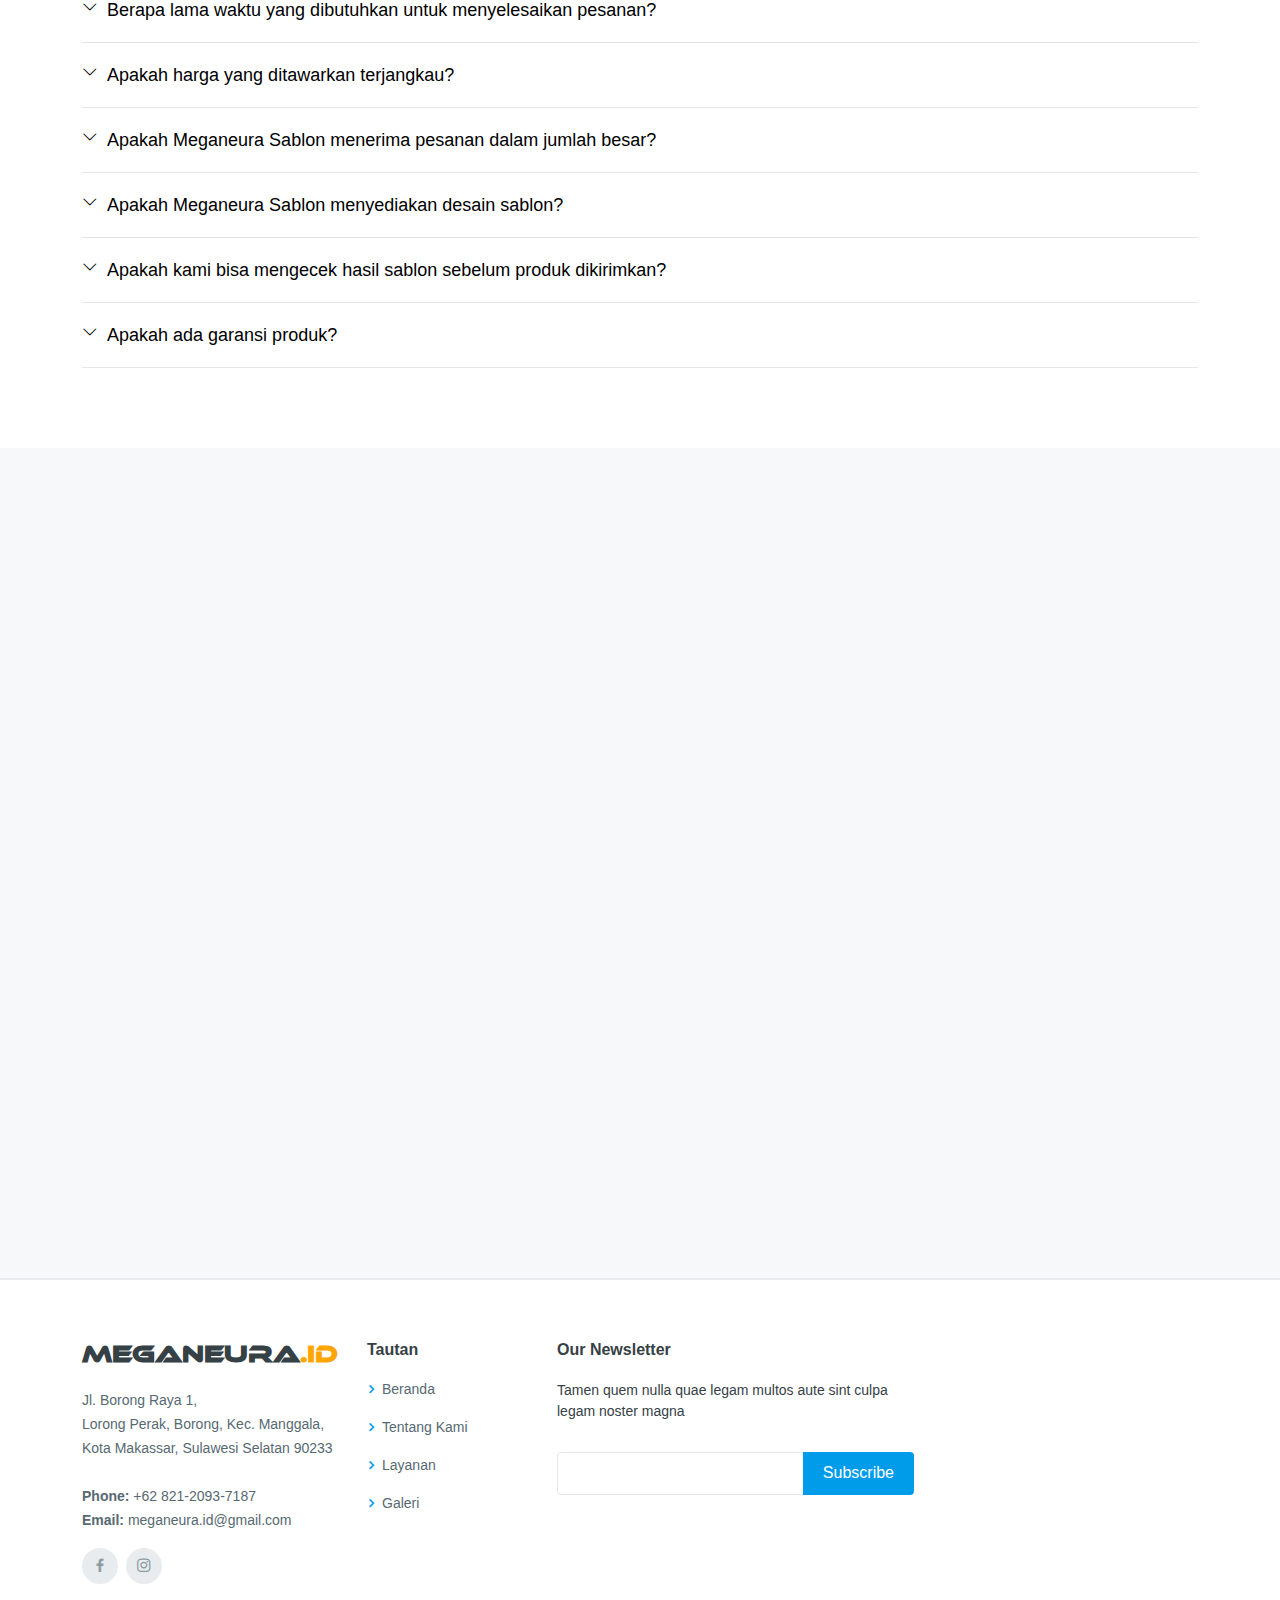
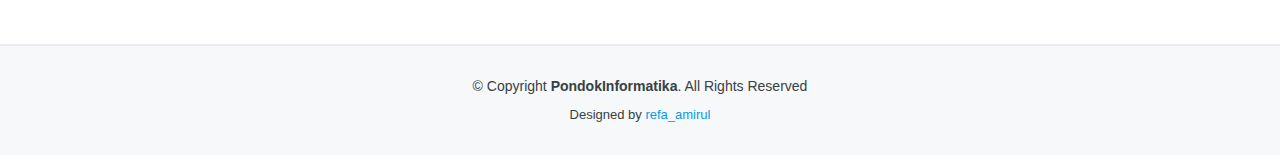
==== commit 40b1ec62: "social-links" ====
--- a/index.html
+++ b/index.html
@@ -77,10 +77,8 @@
       </nav><!-- .navbar -->
 
       <div class="header-social-links d-flex align-items-center">
-        <a href="#" class="twitter"><i class="bi bi-twitter"></i></a>
         <a href="https://www.facebook.com/meganeura.id" class="facebook"><i class="bi bi-facebook"></i></a>
         <a href="https://www.instagram.com/meganeura.id/" class="instagram"><i class="bi bi-instagram"></i></a>
-        <a href="#" class="linkedin"><i class="bi bi-linkedin"></i></i></a>
       </div>
 
     </div>
